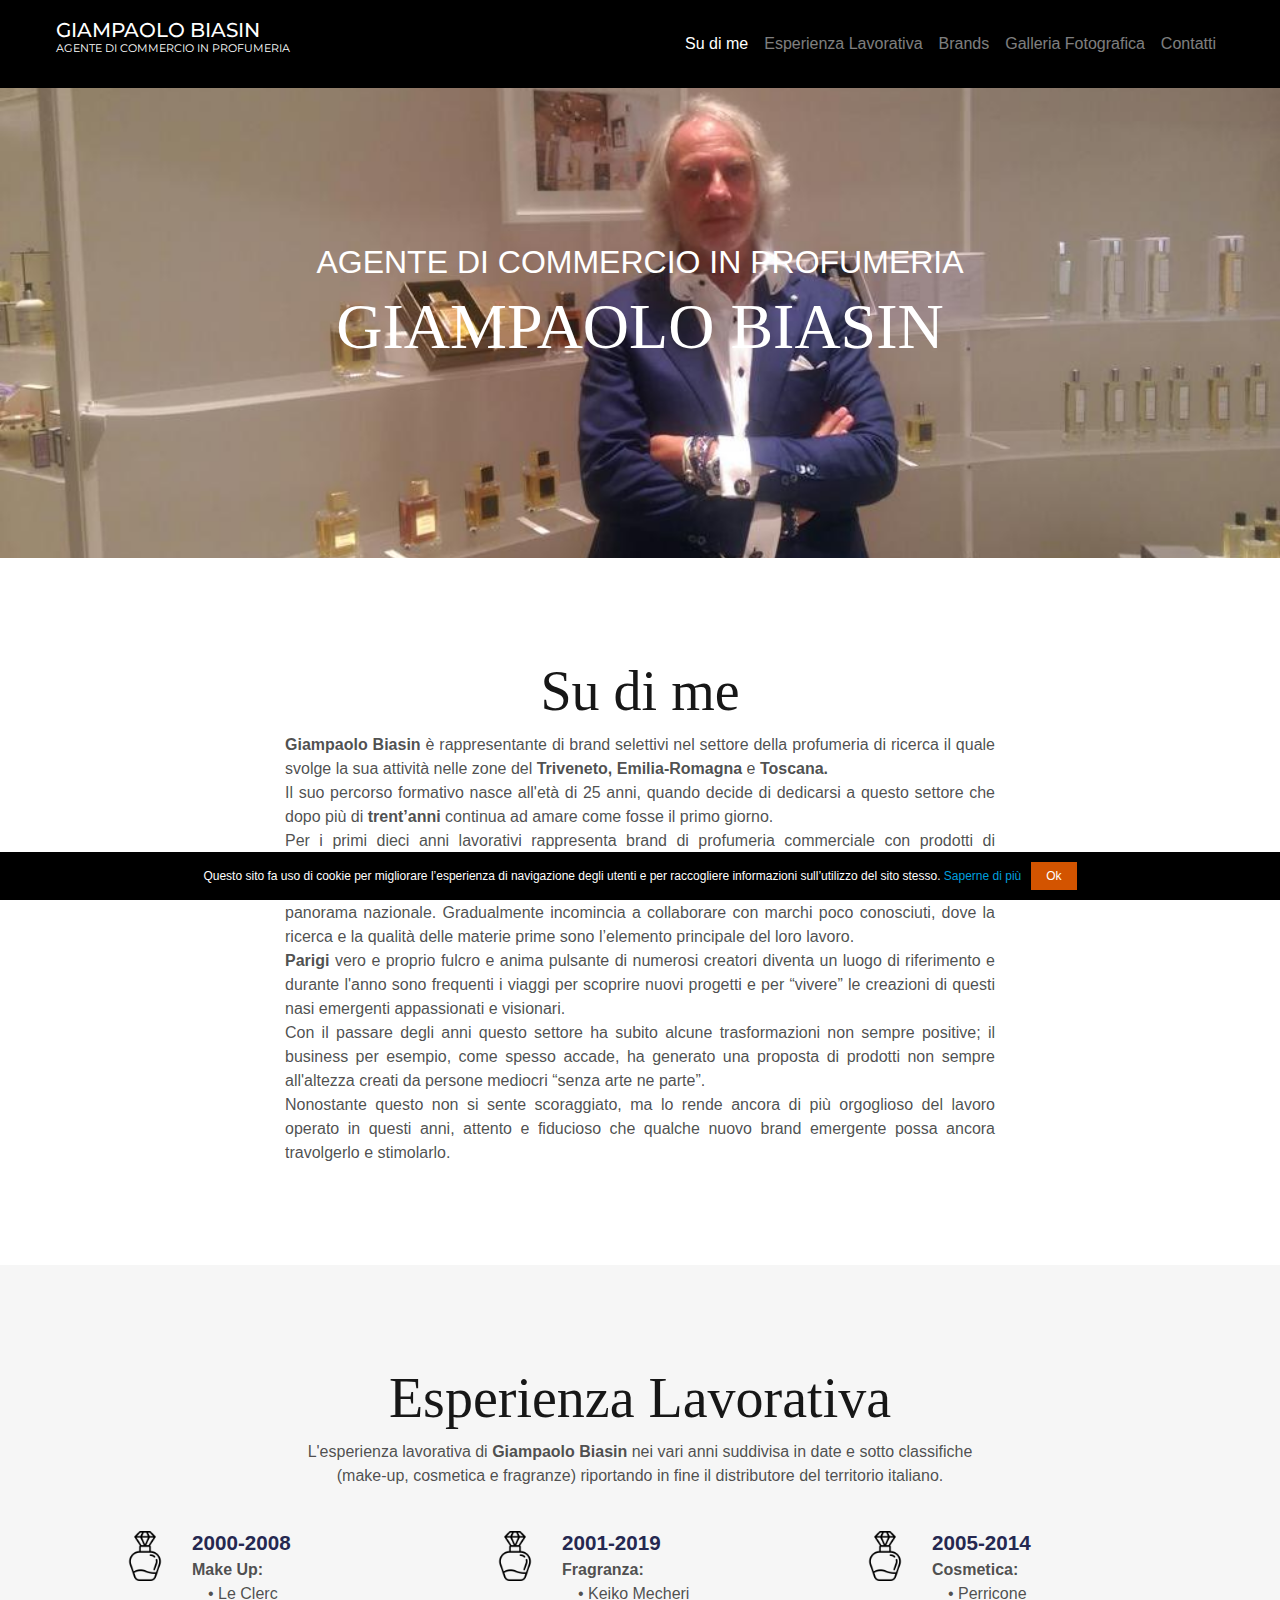
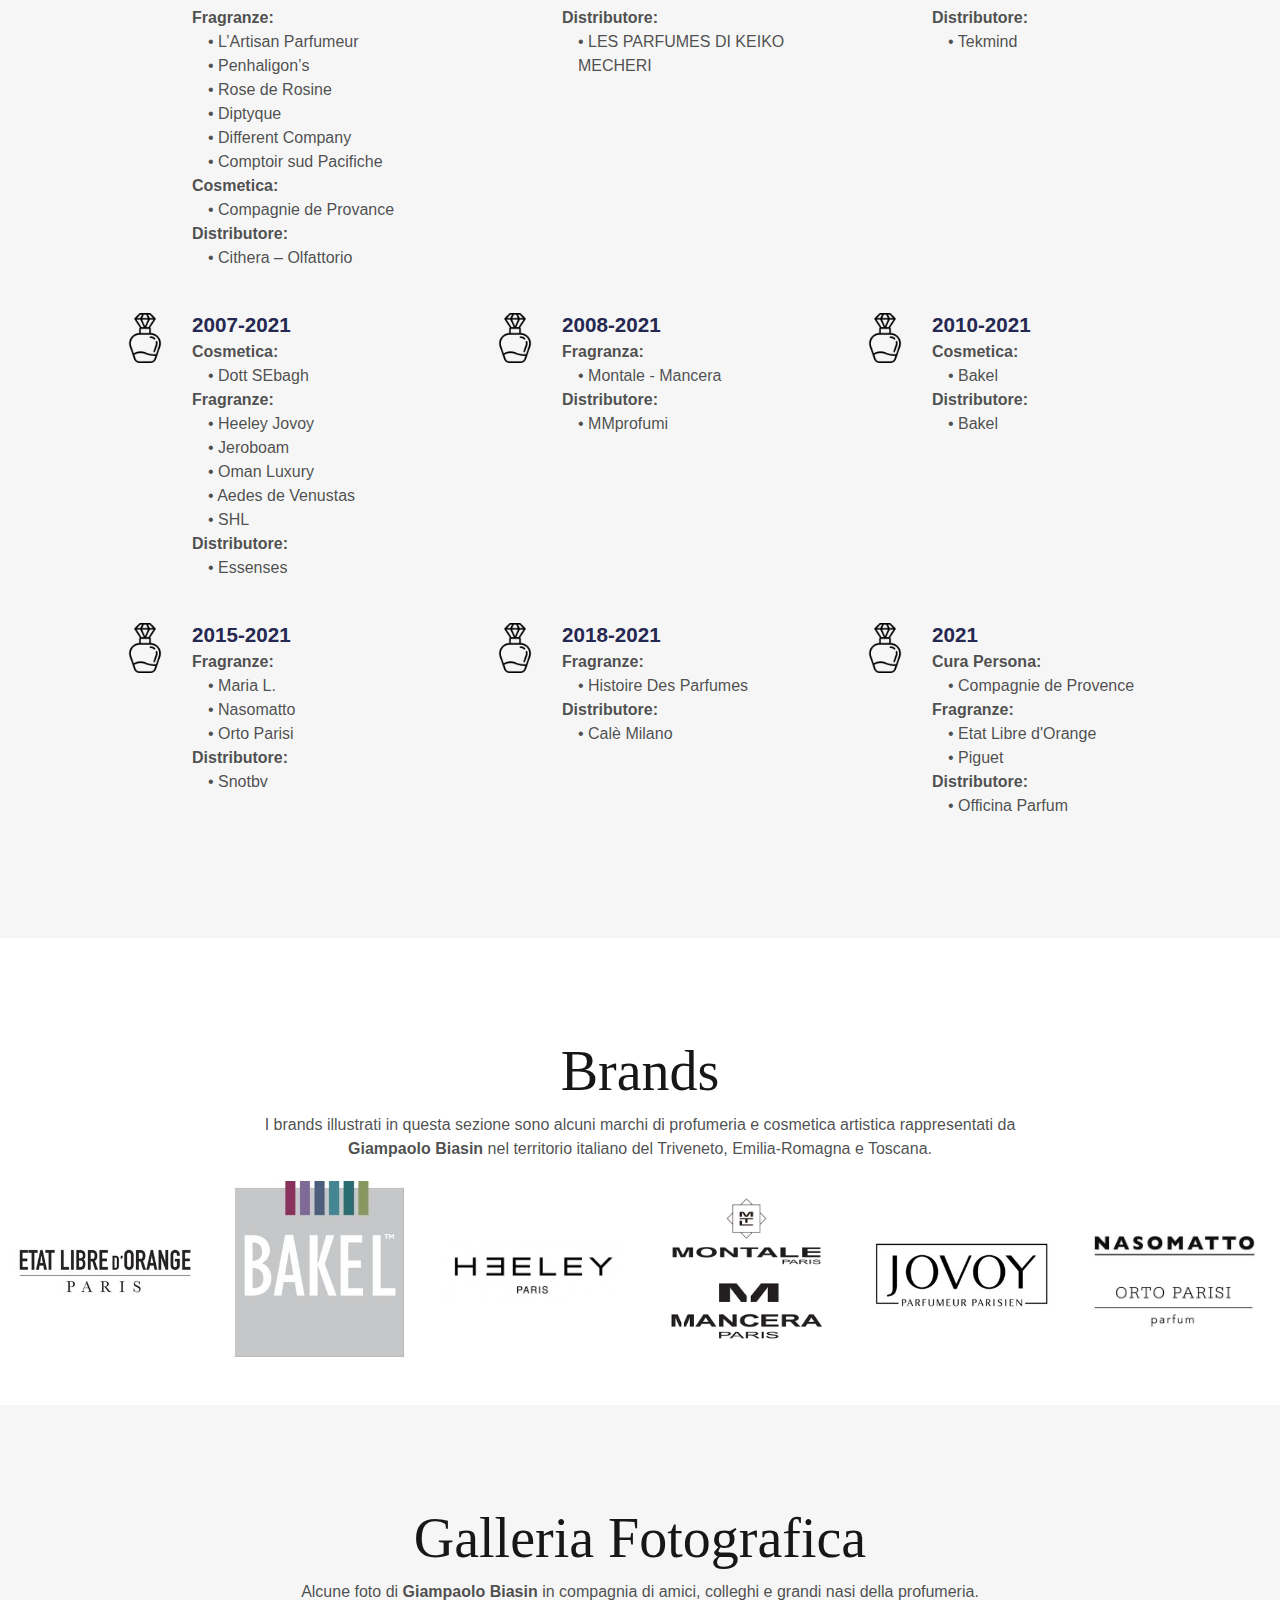
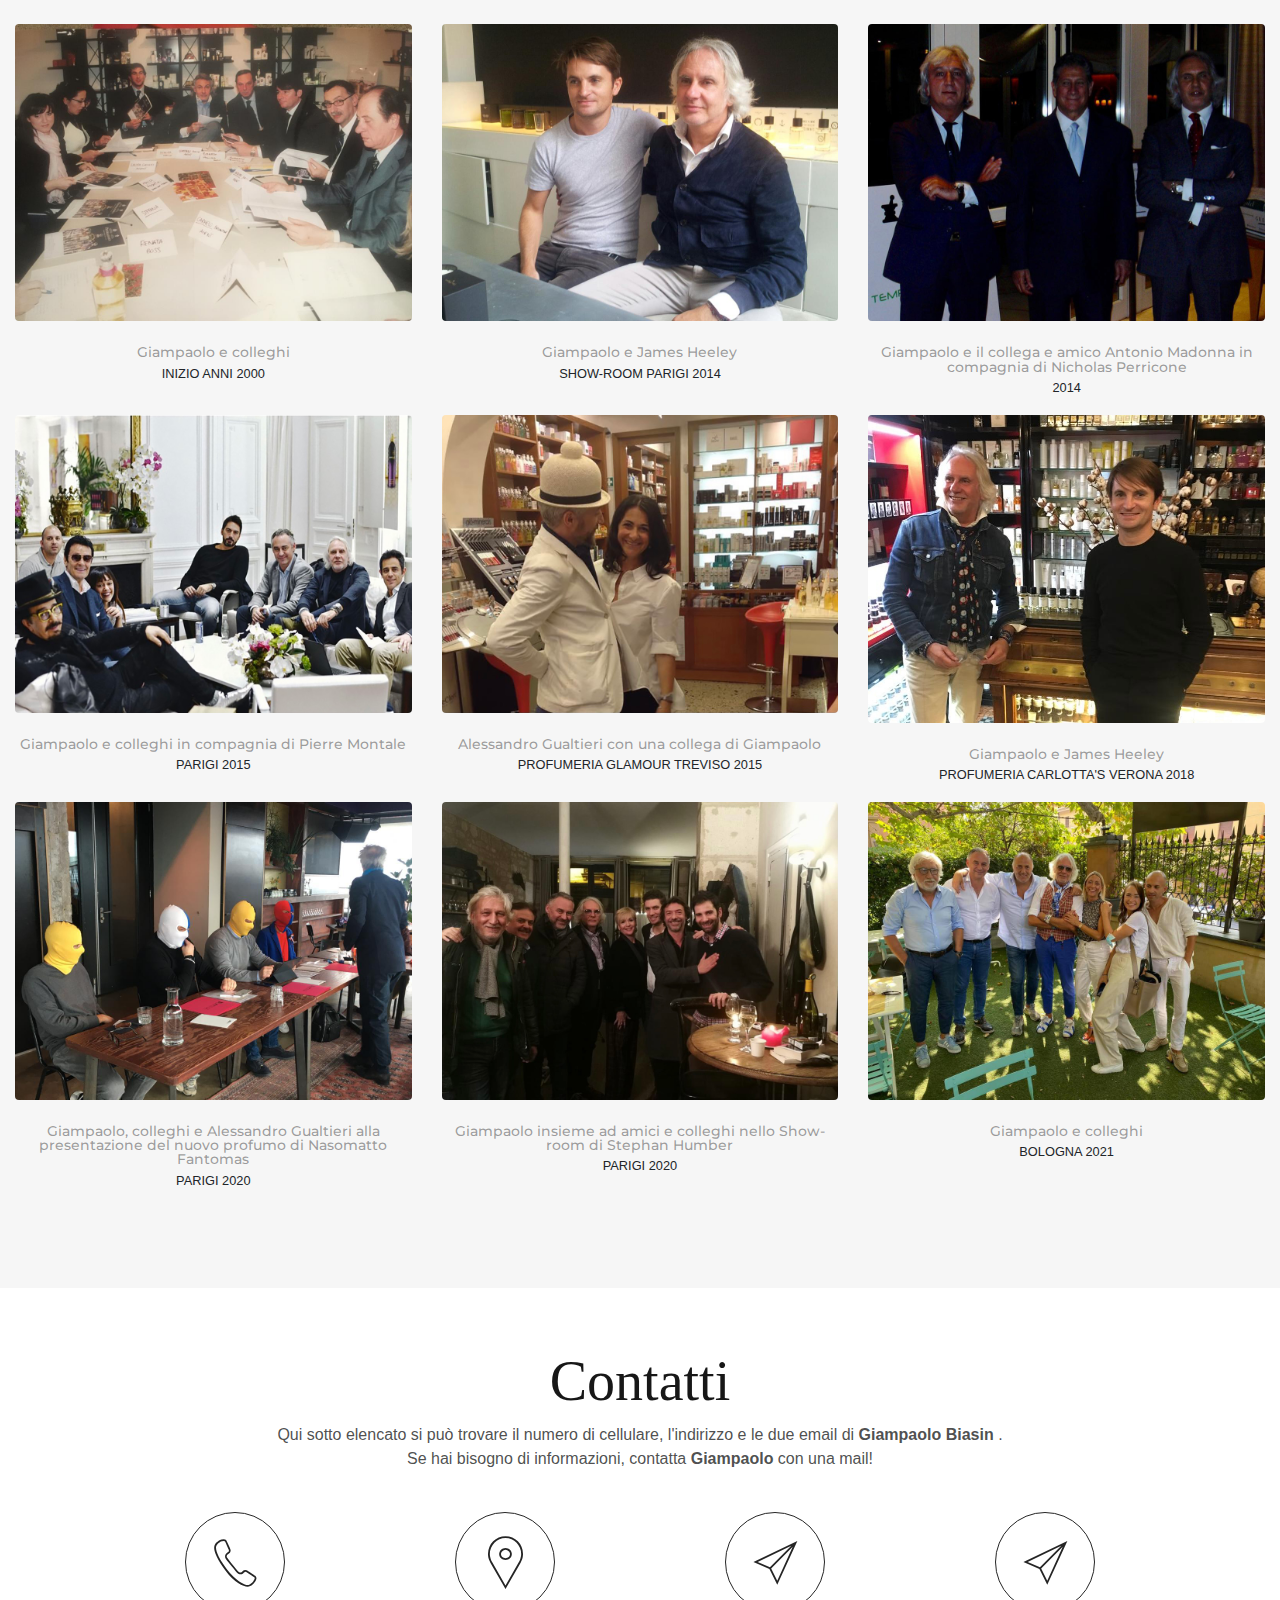
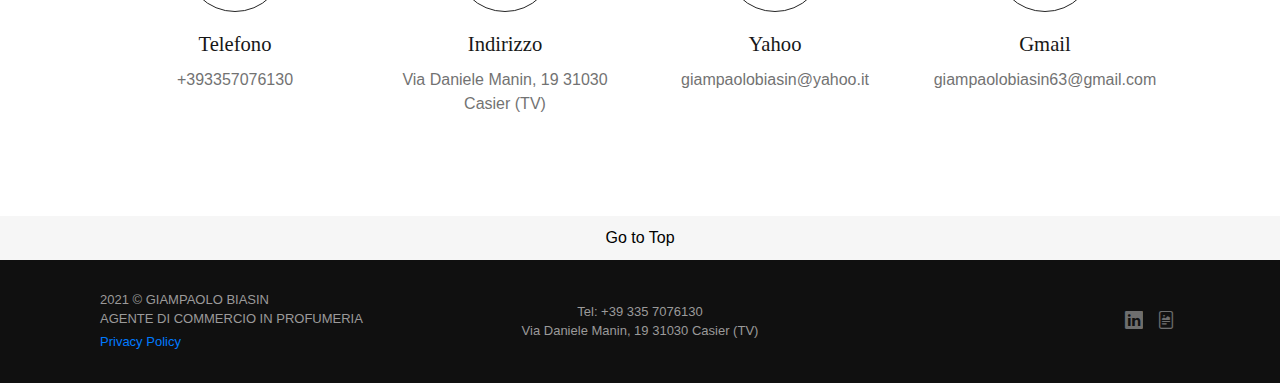
==== index.html @ 0f0487d8 "Add files via upload" ====
<!DOCTYPE html>

<html lang= "it">
<head> 
	<link rel="preconnect" href="https://fonts.gstatic.com"> 
	<link href="https://fonts.googleapis.com/css2?family=Inter:wght@100&display=swap" rel="stylesheet"> 
	<meta charset= "utf-8"> 
	<title>Giampaolo Biasin Agente di Commercio in Profumeria</title>
	<meta name="description" content="Questa è la pagina onepage del sito web costituita da: su di me, esperienza lavorativa, brands, galleria fotografica e contatti del rappresentante di commercio in profumeria Giampaolo Biasin ">
	<meta name="keywords" content="home page, Giampaolo Biasin, profumeria, rappresentante di commercio">
	<meta name="author" content="Camilla Biasin">
	<link rel="shortcut icon" href="images/perfume.png">
	<link rel="stylesheet" href="CSS/style.css"> 
	<!-- Bootstrap CSS -->
	<link rel="stylesheet" href="https://stackpath.bootstrapcdn.com/bootstrap/4.3.1/css/bootstrap.min.css">
	<link rel="stylesheet" href="https://cdn.jsdelivr.net/npm/bootstrap-icons@1.5.0/font/bootstrap-icons.css">
	<!-- jQuery first, then Popper.js, then Bootstrap JS -->
	<script src="https://code.jquery.com/jquery-3.3.1.slim.min.js"></script>
	<script src="https://cdnjs.cloudflare.com/ajax/libs/popper.js/1.14.7/umd/popper.min.js"></script>
	<script src="https://stackpath.bootstrapcdn.com/bootstrap/4.3.1/js/bootstrap.min.js"></script>
	<!-- Stoke 7  -->
	<link rel="stylesheet" href="asset/Icon-font-7-stroke-PIXEDEN-v-1.2.0/pe-icon-7-stroke/css/pe-icon-7-stroke.css">

</head> 
<body>

	<nav class="navbar navbar-expand-lg navbar-dark bg-dark-black">
		<a class="navbar-brand" title="Home section" href="index.html">
			<h5 class="titolo">GIAMPAOLO BIASIN</h5>
			<h7 class="sottotitolo">AGENTE DI COMMERCIO IN PROFUMERIA</h7>
		</a>
		<button class="navbar-toggler" type="button" data-toggle="collapse" data-target="#navbarNav" aria-controls="navbarNav" aria-expanded="false" aria-label="Toggle navigation">
			<span class="navbar-toggler-icon"></span>
		</button>
		<div class="collapse navbar-collapse" id="navbarNav">
			<ul class="navbar-nav ml-auto">
				<li class="nav-item active">
					<a class="nav-link" title="su_di_me section" href="#su_di_me">Su di me<span class="sr-only">(current)</span></a>
				</li>
				<li class="nav-item">
					<a class="nav-link" title="Esperienza_Lavorativa section" href="#Esperienza_Lavorativa">Esperienza Lavorativa</a>
				</li>
				<li class="nav-item">
					<a class="nav-link" title="Brands section" href="#Brands">Brands</a>
				</li>
				<li class="nav-item">
					<a class="nav-link" title="Galleria_Fotografica section" href="#Galleria_Fotografica">Galleria Fotografica</a>
				</li>
				<li class="nav-item">
					<a class="nav-link" title="Contatti section" href="#contatti">Contatti</a>
				</li>
			</ul>
		</div>
	</nav>

	<!-- Image Su di me -->

<div class="container2">
	<div class="nk-header-title">

		<div class="bg-image bg-image-parallax">
			<img src="images/sudimefoto.JPG" alt="" class="jarallax-img">
			<div class="bg-image-overlay" style="background-color: rgba(12, 12, 12, 0.6);"></div>
		</div>


		<div class="nk-header-content">
			<div class="nk-header-content-inner">
				<div class="container">
					<div class="nk-gap-4"></div>

					<h2 class="text-white">AGENTE DI COMMERCIO IN PROFUMERIA</h2>


					<h1 class="titolo-anteprima display-1 text-white">GIAMPAOLO BIASIN</h1>

					<div class="nk-gap-4"></div>

				</div>
			</div>
		</div>
	</div>
</div>

	<div class="container">
		<!-- spazio per inizio nuova sezione -->
		<div class="nk-gap-5"></div>

		<div id="su_di_me" class="row2">
			<div class="col-md-8 offset-md-2 text-center">
				<h2 class="display-4">Su di me</h2>
			</div>
		</div>
		<div class="container2">
			<div class="row2">
				<div class="col-lg-8 offset-lg-2">
					<div class="text-justify text-gray">
						<b> Giampaolo Biasin </b> è rappresentante di brand selettivi nel settore della profumeria di ricerca il quale svolge la sua attività nelle zone del <b> Triveneto, Emilia-Romagna </b> e <b> Toscana. </b> <br> 
						Il suo percorso formativo nasce all'età di 25 anni, quando decide di dedicarsi a questo settore che dopo più di <b> trent’anni </b> continua ad amare come fosse il primo giorno. <br> 
						Per i primi dieci anni lavorativi rappresenta brand di profumeria commerciale con prodotti di cosmesi, make up e fragranze. Nel frattempo in <b> Italia </b> sta nascendo un nuovo mercato: <b> la profumeria di nicchia. </b> È un amore a "prima vista" che lo porta ad essere uno dei precursori nel panorama nazionale. Gradualmente incomincia a collaborare con marchi poco conosciuti, dove la ricerca e la qualità delle materie prime sono l’elemento principale del loro lavoro. <br>
						<b> Parigi </b> vero e proprio fulcro e anima pulsante di numerosi creatori diventa un luogo di riferimento e durante l'anno sono frequenti i viaggi per scoprire nuovi progetti e per “vivere” le creazioni di questi nasi emergenti appassionati e visionari. <br> 
						Con il passare degli anni questo settore ha subito alcune trasformazioni non sempre positive; il business per esempio, come spesso accade, ha generato una proposta di prodotti  non sempre all'altezza creati da persone mediocri “senza arte ne parte”. <br> 
						Nonostante questo non si sente scoraggiato, ma lo rende ancora di più orgoglioso del lavoro operato in questi anni, attento e fiducioso che qualche nuovo brand emergente possa ancora travolgerlo e stimolarlo.
					</div>
				</div>
			</div>
		</div>
		<div class="nk-gap-5"></div>
	</div>
	


	<!-- Sezione Esperienza Lavorativa -->

	<div class="grey-color">
		<div class="container">
			<!-- spazio per inizio nuova sezione -->
			<div class="nk-gap-5"></div>

			<div id="Esperienza_Lavorativa" class="row2 grey-color">
				<div class="col-md-8 offset-md-2 text-center">
					<h2 class="display-4">Esperienza Lavorativa</h2>
				</div>
			</div>
			<div class="container2 grey-color">
				<div class="row2 grey-color">
					<div class="col-lg-8 offset-lg-2 grey-color">
						<div class="text-center text-gray">L'esperienza lavorativa di <b> Giampaolo Biasin </b> nei vari anni suddivisa in date e sotto classifiche (make-up, cosmetica e fragranze) riportando in fine il distributore del territorio italiano.
						</div>
					</div>
				</div>
			</div>
			<div class="nk-gap-2 grey-color"></div>

			<div class="row2 grey-color">
				<div class="col-lg-4">
					<div class="nk-ibox-1">
						<div class="nk-ibox-icon">
							<img src="images/perfume.png" class="w-100 shadow-1-strong rounded mb-4" alt="icona perfume" />
						</div>
						<div class="nk-ibox-cont">
							<div class="nk-ibox-title">2000-2008</div>
							<div class="nk-ibox-text text-gray">
								<b>Make Up:</b>
								<p class="text-brand">&#8226 Le Clerc </p>
								<b>Fragranze:</b>
								<p class="text-brand">&#8226 L’Artisan Parfumeur <br>
									&#8226 Penhaligon’s <br>
									&#8226 Rose de Rosine <br>
									&#8226 Diptyque <br>
									&#8226 Different Company <br>
								&#8226 Comptoir sud Pacifiche</p>
								<b>Cosmetica:</b>
								<p class="text-brand">&#8226 Compagnie de Provance</p>
								<b>Distributore:</b>
								<p class="text-brand">&#8226 Cithera – Olfattorio</p>
							</div>
						</div>
					</div>
				</div>

				<div class="col-lg-4">
					<div class="nk-ibox-1">
						<div class="nk-ibox-icon">
							<img src="images/perfume.png" class="w-100 shadow-1-strong rounded mb-4" alt="icona perfume" />
						</div>
						<div class="nk-ibox-cont">
							<div class="nk-ibox-title">2001-2019</div>
							<div class="nk-ibox-text text-gray">
								<b>Fragranza:</b>
								<p class="text-brand">&#8226 Keiko Mecheri </p>
								<b>Distributore:</b>
								<p class="text-brand">&#8226 LES PARFUMES DI KEIKO MECHERI </p>
							</div>
						</div>
					</div>
				</div>

				<div class="col-lg-4">
					<div class="nk-ibox-1">
						<div class="nk-ibox-icon">
							<img src="images/perfume.png" class="w-100 shadow-1-strong rounded mb-4" alt="icona perfume" />
						</div>
						<div class="nk-ibox-cont">
							<div class="nk-ibox-title">2005-2014</div>
							<div class="nk-ibox-text text-gray">
								<b>Cosmetica:</b>
								<p class="text-brand">&#8226 Perricone</p>
								<b>Distributore:</b>
								<p class="text-brand">&#8226 Tekmind</p>
							</div>
						</div>
					</div>
				</div>

				<div class="col-lg-4">
					<div class="nk-ibox-1">
						<div class="nk-ibox-icon">
							<img src="images/perfume.png" class="w-100 shadow-1-strong rounded mb-4" alt="icona perfume" />
						</div>
						<div class="nk-ibox-cont">
							<div class="nk-ibox-title">2007-2021</div>
							<div class="nk-ibox-text text-gray">
								<b>Cosmetica:</b>
								<p class="text-brand">&#8226 Dott SEbagh</p>
								<b>Fragranze:</b>
								<p class="text-brand">&#8226 Heeley Jovoy<br>
									&#8226 Jeroboam<br>
									&#8226 Oman Luxury<br>
									&#8226 Aedes de Venustas<br>
								&#8226 SHL</p>
								<b>Distributore:</b>
								<p class="text-brand">&#8226 Essenses</p>
							</div>
						</div>
					</div>
				</div>

				<div class="col-lg-4">
					<div class="nk-ibox-1">
						<div class="nk-ibox-icon">
							<img src="images/perfume.png" class="w-100 shadow-1-strong rounded mb-4" alt="icona perfume" />
						</div>
						<div class="nk-ibox-cont">
							<div class="nk-ibox-title">2008-2021</div>
							<div class="nk-ibox-text text-gray">
								<b>Fragranza:</b>
								<p class="text-brand">&#8226 Montale - Mancera</p>
								<b>Distributore:</b>
								<p class="text-brand">&#8226 MMprofumi</p>
							</div>
						</div>
					</div>
				</div>
				
				<div class="col-lg-4">
					<div class="nk-ibox-1">
						<div class="nk-ibox-icon">
							<img src="images/perfume.png" class="w-100 shadow-1-strong rounded mb-4" alt="icona perfume" />
						</div>
						<div class="nk-ibox-cont">
							<div class="nk-ibox-title">2010-2021</div>
							<div class="nk-ibox-text text-gray">
								<b>Cosmetica:</b>
								<p class="text-brand">&#8226 Bakel</p>
								<b>Distributore:</b>
								<p class="text-brand">&#8226 Bakel</p>
							</div>
						</div>
					</div>
				</div>
				

		
				<div class="col-lg-4">
					<div class="nk-ibox-1">
						<div class="nk-ibox-icon">
							<img src="images/perfume.png" class="w-100 shadow-1-strong rounded mb-4" alt="icona perfume" />
						</div>
						<div class="nk-ibox-cont">
							<div class="nk-ibox-title">2015-2021</div>
							<div class="nk-ibox-text text-gray">
								<b>Fragranze:</b>
								<p class="text-brand">&#8226 Maria L.<br>
								&#8226 Nasomatto <br>
								&#8226 Orto Parisi</p>
								<b>Distributore:</b>
								<p class="text-brand">&#8226 Snotbv</p>
							</div>
						</div>
					</div>
				</div>
				<div class="col-lg-4">
					<div class="nk-ibox-1">
						<div class="nk-ibox-icon">
							<img src="images/perfume.png" class="w-100 shadow-1-strong rounded mb-4" alt="icona perfume" />
						</div>
						<div class="nk-ibox-cont">
							<div class="nk-ibox-title">2018-2021</div>
							<div class="nk-ibox-text text-gray">
								<b>Fragranze:</b>
								<p class="text-brand">&#8226 Histoire Des Parfumes</p>
								<b>Distributore:</b>
								<p class="text-brand">&#8226 Calè Milano</p>
							</div>
						</div>
					</div>
				</div>
				<div class="col-lg-4">
					<div class="nk-ibox-1">
						<div class="nk-ibox-icon">
							<img src="images/perfume.png" class="w-100 shadow-1-strong rounded mb-4" alt="icona perfume" />
						</div>
						<div class="nk-ibox-cont">
							<div class="nk-ibox-title">2021</div>
							<div class="nk-ibox-text text-gray">
								<b>Cura Persona:</b>
								<p class="text-brand">&#8226 Compagnie de Provence</p>
								<b>Fragranze:</b>
								<p class="text-brand">&#8226 Etat Libre d'Orange</p>
								<p class="text-brand">&#8226 Piguet</p>
								<b>Distributore:</b>
								<p class="text-brand">&#8226 Officina Parfum</p>
							</div>
						</div>
					</div>
				</div>
			</div>
			<!-- spazio per fine nuova sezione --> 
			<div class="nk-gap-5 grey-color"></div>
		</div>
	</div>

	<!-- Brands -->

	<div class="container2">
		<!-- spazio per inizio nuova sezione -->
		<div class="nk-gap-5"></div>

		<div id="Brands" class="row2">
			<div class="col-md-8 offset-md-2 text-center">
				<h2 class="display-4">Brands</h2>
			</div>
		</div>
	</div>
	<div class="container2">
		<div class="row2">
			<div class="col-lg-8 offset-lg-2">
				<div class="text-center text-gray">I brands illustrati in questa sezione sono alcuni marchi di profumeria e cosmetica artistica rappresentati da <b>  Giampaolo Biasin </b> nel territorio italiano del Triveneto, Emilia-Romagna e Toscana.
				</div>
			</div>
		</div>
		<div class="nk-gap-2"></div>
	</div>

	<div class="container2">
		<div class="row2">
			<div class="col-lg-2 col-md-12 mb-4 mb-lg-0">
				<div class="brand-img">
					<img
					src="images/etat logo.jpg"
					class="w-100 shadow-1-strong rounded mb-4"
					alt="etat logo.jpg"
					/>
					<a class="nav-link" title="etatlibred_orange page" href="etatlibred_orange.html">
						<div class="overlay rounded margin-overlay">
							<div class="text">Etat Libre d'Orange</div>
						</div>
					</a>
				</div>
			</div>
			<div class="col-lg-2 col-md-12 mb-4 mb-lg-0">
				<div class="brand-img">
					<img
					src="images/bakel logo.jpg"
					class="w-100 shadow-1-strong rounded mb-4"
					alt="bakel logo.jpg"
					/>
					<a class="nav-link" title="bakel page" href="bakel.html">
						<div class="overlay rounded margin-overlay">
							<div class="text">Bakel</div>
						</div>
					</a>
				</div>
			</div>
			<div class="col-lg-2 col-md-12 mb-4 mb-lg-0">
				<div class="brand-img">
					<img
					src="images/heeley logo.jpg"
					class="w-100 shadow-1-strong rounded mb-4"
					alt="heeley logo.jpg"
					/>
					<a class="nav-link" title="heeley page" href="heeley.html">
						<div class="overlay rounded margin-overlay">
							<div class="text">Heeley</div>
						</div>
					</a>
				</div>
			</div>
			<div class="col-lg-2 col-md-12 mb-4 mb-lg-0">
				<div class="brand-img">
					<img
					src="images/montale logo.jpg"
					class="w-100 shadow-1-strong rounded mb-4"
					alt="montale logo.jpg"
					/>
					<a class="nav-link" title="montaleemancera page" href="montaleemancera.html">
						<div class="overlay rounded margin-overlay">
							<div class="text">Montale e <br>Mancera<br></div>
						</div>
					</a>
				</div>
			</div>
			<div class="col-lg-2 col-md-12 mb-4 mb-lg-0">
				<div class="brand-img">
					<img
					src="images/jovoy logo.jpg"
					class="w-100 shadow-1-strong rounded mb-4"
					alt="jovoy logo.jpg"
					/>
					<a class="nav-link" title="jovoy page" href="jovoy.html">
						<div class="overlay rounded margin-overlay">
							<div class="text">Jovoy</div>
						</div>
					</a>
				</div>
			</div>
			<div class="col-lg-2 col-md-12 mb-4 mb-lg-0">
				<div class="brand-img">
					<img
					src="images/nasomatto-logo.jpg"
					class="w-100 shadow-1-strong rounded mb-4"
					alt="nasomatto-logo.jpg"
					/>
					<a class="nav-link" title="nasomattoortoparisi page" href="nasomattoortoparisi.html">
						<div class="overlay rounded margin-overlay">
							<div class="text">Nasomatto e <br> Orto Parisi </br> </div>
						</div>
					</a>
				</div>
			</div>


		</div>
	</div>

	<div class="grey-color">
		<!-- Galleria Fotografica -->
		<div class="container2">
			<!-- spazio per inizio nuova sezione -->
			<div class="nk-gap-5"></div>

			<div id="Galleria_Fotografica" class="row2">
				<div class="col-md-8 offset-md-2 text-center">
					<h2 class="display-4">Galleria Fotografica</h2>
				</div>
			</div>
		</div>
		<div class="container2">
			<div class="row2">
				<div class="col-lg-8 offset-lg-2">
					<div class="text-center text-gray">Alcune foto di <b> Giampaolo Biasin </b> in compagnia di amici, colleghi e grandi nasi della profumeria.</div>
				</div>
			</div>
			<div class="nk-gap-2"></div>
		</div>

		<div class="container2">
			<div class="row2 nk-portfolio-list nk-popup-gallery" >

				<div class="col-lg-4 col-md-12 mb-4 mb-lg-0 nk-portfolio-item">
					<div class="book">
						<div class="image-book">
							<a href="#colleghianni2000" title="zoom-colleghianni2000" class="" data-size="1920x2560">
							<img
							src="images/colleghianni2000.JPG"
							class="w-100 shadow-1-strong rounded mb-4"
							alt="colleghianni2000.JPG"
							/>
							</a>
						</div>
						<h5 class="text-center text-4">Giampaolo e colleghi</h5>
						<h6 class="text-center text_didascalia">Inizio anni 2000</h6>
					</div>
				</div>

				<div class="col-lg-4 col-md-12 mb-4 mb-lg-0 nk-portfolio-item">
					<div class="book">
						<div class="image-book">
							<a href="#gpheeley" title="zoom-gpheeley" class="" data-size="1920x2560">
							<img
							src="images/gpheeley.JPG"
							class="w-100 shadow-1-strong rounded mb-4"
							alt="gpheeley.JPG"/>
							</a>
						</div>
						<h5 class="text-center text-4">Giampaolo e James Heeley</h5>
						<h6 class="text-center text_didascalia">Show-room Parigi 2014</h6>
					</div>
				</div>
				<div class="col-lg-4 col-md-12 mb-4 mb-lg-0 nk-portfolio-item">
					<div class="book">
						<div class="image-book">
							<a href="#antonio-gp-perricone" title="zoom-antonio-gp-perricone" class="" data-size="1920x2560">
							<img
							src="images/antonio-gp-perricone.JPG"
							class="w-100 shadow-1-strong rounded mb-4"
							alt="antonio-gp-perricone.JPG"
							/>
							</a>
						</div>
						<h5 class="text-center text-4">Giampaolo e il collega e amico Antonio Madonna in compagnia di Nicholas Perricone</h5>
						<h6 class="text-center text_didascalia">2014</h6>
					</div>
				</div>

				<div class="col-lg-4 col-md-12 mb-4 mb-lg-0 nk-portfolio-item">
					<div class="book">
						<div class="image-book">
							<a href="#montaleparigi" title="zoom-montaleparigi" class="" data-size="1920x2560">
							<img
							src="images/montaleparigi.JPG"
							class="w-100 shadow-1-strong rounded mb-4"
							alt="montaleparigi.JPG"
							/>
							</a>
						</div>
						<h5 class="text-center text-4">Giampaolo e colleghi in compagnia di Pierre Montale</h5>
						<h6 class="text-center text_didascalia">Parigi 2015</h6>
					</div>
				</div>

				<div class="col-lg-4 col-md-12 mb-4 mb-lg-0 nk-portfolio-item">
					<div class="book">
						<div class="image-book">
							<a href="#alessandroesilvia" title="zoom-alessandroesilvia" class="" data-size="1920x2560">
							<img
							src="images/alessandroesilvia.jpg"
							class="w-100 shadow-1-strong rounded mb-4"
							alt="alessandroesilvia.jpg"
							/>
							</a>
						</div>
						<h5 class="text-center text-4"> Alessandro Gualtieri con una collega di Giampaolo</h5>
						<h6 class="text-center text_didascalia">Profumeria Glamour Treviso 2015</h6>
					</div>
				</div>

				<div class="col-lg-4 col-md-12 mb-4 mb-lg-0 nk-portfolio-item">
					<div class="book">
						<div class="image-book">
							<a href="#giampaoloealessandro" title="zoom-giampaoloealessandro" class="" data-size="1920x2560">
							<img
							src="images/gpeheeley18.jpg"
							class="w-100 shadow-1-strong rounded mb-4"
							alt="giampaoloealessandro.jpg"
							/>
							</a>
						</div>
						<h5 class="text-center text-4"> Giampaolo e James Heeley</h5>
						<h6 class="text-center text_didascalia">Profumeria Carlotta's Verona 2018</h6>
					</div>
				</div>

				<div class="col-lg-4 col-md-12 mb-4 mb-lg-0 nk-portfolio-item">
					<div class="book">
						<div class="image-book">
							<a href="#fantomas2" title="zoom-fantomas2" class="" data-size="1920x2560">
							<img
							src="images/fantomas2.JPG"
							class="w-100 shadow-1-strong rounded mb-4"
							alt="fantomas2.JPG"
							/>
							</a>
						</div>
						<h5 class="text-center text-4">Giampaolo, colleghi e Alessandro Gualtieri alla presentazione del nuovo profumo di Nasomatto Fantomas</h5>
						<h6 class="text-center text_didascalia">Parigi 2020</h6>
					</div>
				</div>

				<div class="col-lg-4 col-md-12 mb-4 mb-lg-0 nk-portfolio-item">
					<div class="book">
						<div class="image-book">
							<a href="#amici" title="zoom-amici" class="" data-size="1920x2560">
							<img
							src="images/amici.JPG"
							class="w-100 shadow-1-strong rounded mb-4"
							alt="amici.JPG"
							/>
							</a>
						</div>
						<h5 class="text-center text-4"> Giampaolo insieme ad amici e colleghi nello Show-room di Stephan Humber</h5>
						<h6 class="text-center text_didascalia">Parigi 2020</h6>
					</div>
				</div>

				<div class="col-lg-4 col-md-12 mb-4 mb-lg-0 nk-portfolio-item">
					<div class="book">
						<div class="image-book">
							<a href="#colleghi2020" title="zoom-colleghi2020" class="" data-size="1920x2560">
							<img
							src="images/colleghi2020.JPG"
							class="w-100 shadow-1-strong rounded mb-4"
							alt="colleghi2020.JPG"
							/>
							</a>
						</div>
						<h5 class="text-center text-4"> Giampaolo e colleghi</h5>
						<h6 class="text-center text_didascalia">Bologna 2021</h6>
					</div>
				</div>

				<!-- Immagini con Zoom -->
				<div class="lightbox-target" id="colleghianni2000">
					<img src="images/colleghianni2000.JPG" alt="colleghianni2000.JPG"/>
					 <a class="lightbox-close" title="foto-exit" href="#Galleria_Fotografica"></a>
				</div>
				<div class="lightbox-target" id="gpheeley">
					<img src="images/gpheeley.JPG" alt="gpheeley.JPG"/>
					<a class="lightbox-close" title="foto-exit" href="#Galleria_Fotografica"></a>
				</div>
				<div class="lightbox-target" id="antonio-gp-perricone">
					<img src="images/antonio-gp-perricone.JPG" alt="antonio-gp-perricone.JPG"/>
					<a class="lightbox-close" title="foto-exit" href="#Galleria_Fotografica"></a>
				</div>
				<div class="lightbox-target" id="montaleparigi">
					<img src="images/montaleparigi.JPG" alt="montaleparigi.JPG"/>
					<a class="lightbox-close" title="foto-exit" href="#Galleria_Fotografica"></a>
				</div>
				<div class="lightbox-target" id="alessandroesilvia">
					<img src="images/alessandroesilvia.jpg" alt="alessandroesilvia.jpg"/>
					<a class="lightbox-close" title="foto-exit" href="#Galleria_Fotografica"></a>
				</div>
				<div class="lightbox-target" id="giampaoloealessandro">
					<img src="images/gpeheeley18.jpg" alt="gpeheeley18.jpg"/>
					<a class="lightbox-close" title="foto-exit" href="#Galleria_Fotografica"></a>
				</div>
				<div class="lightbox-target" id="fantomas2">
					<img src="images/fantomas2.JPG" alt="fantomas2.JPG"/>
					<a class="lightbox-close" title="foto-exit" href="#Galleria_Fotografica"></a>
				</div>
				<div class="lightbox-target" id="amici">
					<img src="images/amici.JPG" alt="amici.JPG"/>
					<a class="lightbox-close" title="foto-exit" href="#Galleria_Fotografica"></a>
				</div>
				<div class="lightbox-target" id="colleghi2020">
					<img src="images/colleghi2020.JPG" alt="colleghi2020.JPG"/>
					<a class="lightbox-close" title="foto-exit" href="#Galleria_Fotografica"></a>
				</div>

			</div>
		</div>
		<div class="nk-gap-4"></div>
	</div>


	<!-- Contatti -->

	<div class="container2">
		<div class="container">
			<div class="row2">
				<div id="contatti" class="col-lg-12">
					<!-- START: Contact Info -->
					<div class="nk-gap-3"></div>

					<div class="text-center">
						<h2 class="display-4">Contatti</h2>
						<div class="nk-gap mnt-10 "></div>
						<p class="text-gray">Qui sotto elencato si può trovare il numero di cellulare, l'indirizzo e le due email di <b> Giampaolo Biasin </b>. 
							<br>
							Se hai bisogno di informazioni, contatta <b> Giampaolo </b> con una mail! 
						</p>
					</div>

					<div class="row2">
						<div class="col-lg-3">
							<a title="tel" class="tel" href="tel:+393357076130">
								<div class="nk-ibox-5">
									<div class="nk-ibox-icon">
										<span class="pe-7s-call"></span>
									</div>
									<div class="nk-ibox-cont">
										<div class="nk-ibox-title">Telefono</div>
										<div class="nk-ibox-text">
											+393357076130
										</div>
									</div>
								</div>
							</a>
						</div>
						<div class="col-lg-3">
							<a title="mappa" class="mappa" href="https://goo.gl/maps/sAopV1V1mSN29ePW7" target="_blank">
								<div class="nk-ibox-5">
									<div class="nk-ibox-icon">
										<span class="pe-7s-map-marker"></span>
									</div>
									<div class="nk-ibox-cont">
										<div class="nk-ibox-title">Indirizzo</div>
										<div class="nk-ibox-text">
											Via Daniele Manin, 19 31030 Casier (TV)
										</div>
									</div>
								</div>
							</a>
						</div>
						<div class="col-lg-3">
							<a title="mail yahoo" class="mail" href="mailto:giampaolobiasin@yahoo.it">
								<div class="nk-ibox-5">
									<div class="nk-ibox-icon">
										<span class="pe-7s-paper-plane"></span>
									</div>
									<div class="nk-ibox-cont">
										<div class="nk-ibox-title">Yahoo</div>
										<div class="nk-ibox-text">
											giampaolobiasin@yahoo.it
										</div>
									</div>
								</div>
							</a>
						</div>
						<div class="col-lg-3">
							<a title="mail gmail" class="mail" href="mailto:giampaolobiasin63@gmail.com ">
								<div class="nk-ibox-5">
									<div class="nk-ibox-icon">
										<span class="pe-7s-paper-plane"></span>
									</div>
									<div class="nk-ibox-cont">
										<div class="nk-ibox-title">Gmail</div>
										<div class="nk-ibox-text">
											giampaolobiasin63@gmail.com
										</div>
									</div>
								</div>
							</a>
						</div>
					</div>

					<div class="nk-gap-4"></div>
					<!-- END: Contact Info -->
				</div>
			</div>
		</div>
	</div>

	<div class="brand-nex-prev grey-color">
        <div class="container">
        	<div class="row2 vertical-gap sm-gap align-items-center">
        	<div class="col-12 order-lg-3 text-lg-center">
        		<a class="go-to-top" title="go top" href="#top">
							Go to Top </br>
				</a>
        	</div>
        	</div>
        </div>
    </div>


	<footer class="nk-footer" style="background-color: #101010;">
		<div class="nk-footer-cont nk-footer-cont-md">
			<div class="container text-center">
				<div class="row2 vertical-gap sm-gap align-items-center">

					<div class="col-lg-4 order-lg-3 text-lg-right">
						<div class="nk-social text-gray-1">
							<a class="linkedin" title="linkedin link" href="https://it.linkedin.com/in/giampaolo-biasin-053a418b/" target="_blank"><span class="bi bi-linkedin"></span></a>
							<a class="doc" title="Doc" href="DOC/documentazione.html" target="_blank"><span class="bi bi-file-richtext"></span></a>
						</div>
					</div>



					<div class="col-lg-4 text-lg-left">
						<div class="nk-footer-text text-gray-1">
							<p class="contatti">
								2021 © GIAMPAOLO BIASIN <br> 
								AGENTE DI COMMERCIO IN PROFUMERIA
							</p>
							<a class="Privacy" title="Privacy Policy" href="Documents/INFORMATIVA SITO_PRIVACY E COOKIE.pdf" target="_blank">Privacy Policy</a>
						</div>
					</div>

					<div class="col-lg-4">
						<p class="contatti">
						Tel: +39 335 7076130 <br>
						Via Daniele Manin, 19 31030 Casier (TV)<br>
						</p>
					</div>
				</div>
			</div>
		</div>
	</footer>

<!-- Cookies -->
<script src="asset/src/cookie.notice.js"></script>

</body>
</html>
---- CSS/style.css ----
/* Fonts */
@import url('https://fonts.googleapis.com/css?family=Montserrat:500,500i,700,700i');


body {
 margin: 0px !important;
 font-family: 'Inter', sans-serif;  
}

.row2{
  display: -ms-flexbox;
  display: flex;
  -ms-flex-wrap: wrap;
  flex-wrap: wrap;
}

ul#menù {list-style: none; 
  margin: 0 auto; 
  width: 400px;
}
#menù li {float: left ;
}
#menù li a {
	display: block;
	line-height: 30px;
	height: 40px;
	width: 70px;
	text-align: center ;
	text-decoration: none;
	color: black;	
}
#menù li a: hover {background-color: #ffffff;
}

/* Nav Bar */
.sottotitolo {
	position: relative;
	top:-15px;

}

.titolo{
  font-family: "Montserrat", sans-serif;
	position: relative;
	top: 5px;
}

h7{
  font-family: "Montserrat", sans-serif;
	font-size: 0.7rem;
}


.bg-dark-black {
    background-color: #000 !important;
}

.navbar-brand{
   padding-left: 40px; 
}

#navbarNav{
  padding-right: 40px; 
}



/* Brand */
.container2 {
  max-width: 100%;
}

.nk-gap-5 {
  height: 100px;
  /*  margin-right: -15px;
  margin-left: -15px; */
}

.nk-gap-2 {
  height: 20px;
  /*  margin-right: -15px;
  margin-left: -15px; */
}

.display-1, .display-2, .display-3, .display-4, .display-big, .display-extra-big {
  font-family: "Playfair Display", serif;
  font-weight: 600;
  line-height: 1.25;
  color: #171717;
}


.overlay {
  position: absolute;
  top: 0;
  bottom: 0;
  left: 0;
  right: 0;
  opacity: 0;
  transition: .5s ease;
  background-color: white;
}

.brand-img:hover .overlay {
  opacity: 0.9;
}

.text {
  color: black;
  font-size: 20px;
  position: absolute;
  top: 50%;
  left: 50%;
  -webkit-transform: translate(-50%, -50%);
  -ms-transform: translate(-50%, -50%);
  transform: translate(-50%, -50%);
  text-align: center;
}

.margin-overlay{
	margin-bottom: 2.5rem !important;
	margin-right: 1.0rem !important;
	margin-left: 1.0rem !important;
}

.logo-brand-page{
  width: 30%
}

.logo-brand-page2{
  width: 25%
}

.h-30rem {
  height: 32rem;
}


/* Contatti */


.nk-gap-3 {
  height: 60px;
}

.nk-gap-4 {
  height: 80px;
}

.nk-ibox-5 {
  position: relative;
  padding: 20px 0;
  text-align: center;
}

.nk-ibox-5 .nk-ibox-icon {
  width: 100px;
  height: 100px;
  margin-top: 5px;
  margin-right: auto;
  margin-bottom: 17px;
  margin-left: auto;
  font-size: 3.3rem;
  line-height: 110px;
  color: #252525;
  text-align: center;
  border: 1px solid;
  border-radius: 50%;
}

.nk-ibox-5 .nk-ibox-title {
  font-family: "Playfair Display", serif;
  font-weight: 500;
  color: #171717;
}

.nk-ibox-title {
  font-size: 1.25rem;
}

.nk-ibox-5 .nk-ibox-text {
  margin-top: 8px;
  color: #444444;
  opacity: .75;
}

.mappa:hover, .tel:hover , .mail:hover{
  text-decoration: none;
}

/* Aminazione icone contatti */

.nk-ibox-5:hover .nk-ibox-icon > span {
  -webkit-animation: nk-ibox-5-jump 1s ease 0s 1 normal;
  animation: nk-ibox-5-jump 1s ease 0s 1 normal;
}

@-webkit-keyframes nk-ibox-5-jump {
  0% {
    -webkit-transform: translateY(0);
    transform: translateY(0);
  }
  20% {
    -webkit-transform: translateY(0);
    transform: translateY(0);
  }
  40% {
    -webkit-transform: translateY(-5px);
    transform: translateY(-5px);
  }
  50% {
    -webkit-transform: translateY(0);
    transform: translateY(0);
  }
  60% {
    -webkit-transform: translateY(-2px);
    transform: translateY(-2px);
  }
  80% {
    -webkit-transform: translateY(0);
    transform: translateY(0);
  }
  100% {
    -webkit-transform: translateY(0);
    transform: translateY(0);
  }
}

@keyframes nk-ibox-5-jump {
  0% {
    -webkit-transform: translateY(0);
    transform: translateY(0);
  }
  20% {
    -webkit-transform: translateY(0);
    transform: translateY(0);
  }
  40% {
    -webkit-transform: translateY(-5px);
    transform: translateY(-5px);
  }
  50% {
    -webkit-transform: translateY(0);
    transform: translateY(0);
  }
  60% {
    -webkit-transform: translateY(-2px);
    transform: translateY(-2px);
  }
  80% {
    -webkit-transform: translateY(0);
    transform: translateY(0);
  }
  100% {
    -webkit-transform: translateY(0);
    transform: translateY(0);
  }
}


/* Esperienza lavorativa */


.nk-ibox-1 {
  position: relative;
  min-height: 50px;
  padding: 20px;
}

.nk-ibox-1 .nk-ibox-icon {
  position: absolute;
  width: 50px;
  height: 50px;
  margin-top: 3px;
  font-size: 3.3rem;
  line-height: 50px;
  text-align: center;
  color: blue;
}

.nk-ibox-1 .nk-ibox-cont {
  margin-left: 72px;
}

.nk-ibox-1 .nk-ibox-title {
  font-weight: 500;
  font-weight: bold;
  text-transform: uppercase;
}

.nk-ibox-title {
  font-size: 1.29rem;
  font-weight: bold;
  color: #252850;
}

.nk-ibox-1 .nk-ibox-text {
  margin-top: -1px;
  font-size: 1rem;
  font-weight: 500;
}

.grey-color{
	background-color: #f6f6f6
}

.nk-box-4, .nk-box-rounded-4 {
  padding: 72px;
}

p {
  margin-bottom: 1.6rem;
}

.text-brand{
    margin-top: 0;
    margin-bottom: 0;
    margin-left: 1rem;
}


/* Image Su di me */

.bg-image, .bg-video {
  position: absolute;
  top: 0;
  right: 0;
  bottom: 0;
  left: 0;
  background-position: 50% 50%;
  background-size: cover;
  z-index: -1;
}

.bg-image img, .bg-video img {
  position: absolute;
  top: 0;
  left: 0;
  width: 100%;
  height: 100%;
  font-family: "object-fit: cover;";
  z-index: -1;
  -o-object-fit: cover;
  object-fit: cover;
}

.container-fluid2 {
  width: 100%;
  margin-right: auto;
  margin-left: auto;
}

/* footer */
.contatti{
  color: #9b9a9a;
  font-size: 13px;
  margin-bottom: 0
}

.nk-footer .nk-footer-scroll-top-btn-2 {
  display: block;
  font-size: .85rem;
  font-weight: 500;
  color: inherit;
  text-align: center;
  text-decoration: none;
  text-transform: uppercase;
  opacity: .4;
  -webkit-transition: .2s;
  -o-transition: .2s;
  transition: .2s;
  z-index: 1;
}
.text-gray-1 {
  color: #fafafa !important;
}

.nk-footer .nk-footer-cont-md {
  padding-top: 30px;
  padding-bottom: 30px;
}

.nk-social > a {
  padding: 5px;
  font-size: 1.13rem;
  color: inherit;
  opacity: .4;
}

.nk-social2 > a {
  padding: 5px;
  font-size: 1.5rem;
  color: inherit;
  opacity: .4;
}


ul {
  list-style: none;
}

.bi-linkedin:hover , .linkedin:hover {
  color: #007fff;
  opacity: 0.9;
  -webkit-transition: .4s;
  -o-transition: .4s;
  transition: .4s;
}

.bi-file-richtext:hover , .doc:hover {
  color: #ffad33;
  opacity: 0.9;
  -webkit-transition: .4s;
  -o-transition: .4s;
  transition: .4s;
}


.nk-header-title {
    position: relative;
    display: -webkit-box;
    display: -ms-flexbox;
    overflow: hidden;
    text-align: center;
}

.nk-header-title .nk-header-content {
    -webkit-box-align: center;
    -ms-flex-align: center;
    align-items: center;
    width: 100%;
    min-height: 470px;
    padding-top: 75px;
}

.Privacy {
  font-size: 13px;
  margin-bottom: 0;
}

.go-to-top{
  text-align: center ;
  text-decoration: none;
  color: black;
}

.go-to-top:hover {
  text-align: center ;
  text-decoration: none;
  color: gray;
}


/* visualizzazione foto */

.nk-portfolio-list .nk-portfolio-item {
  position: relative;
  overflow: hidden;
}

.nk-portfolio-list .nk-portfolio-item .nk-portfolio-item-link {
  position: absolute;
  display: block;
  top: 0;
  right: 0;
  bottom: 0;
  left: 0;
  z-index: 1;
}
.nk-gallery-item {
  position: relative;
}



.book .image-book:hover {
  color: white;
  opacity: 0.6;
  transition: .4s;
  -webkit-transition: .4s;
  -o-transition: .4s;
}

.book:hover .text-4 {
  color: #003cee8a;
  opacity: 1;
  transition: .4s;
  -webkit-transition: .4s;
  -o-transition: .4s;
}

.brand-img:hover .text-center{
  color: black;
  opacity: 1;
}

.text-4 {
  font-family: "Montserrat", sans-serif;
  font-weight: 500;
  line-height: 1.0;
  color: #171717;
  font-size: 0.9rem;
   color:#35353578;
}

.text_didascalia{
  font-size: .8rem;
  text-transform: uppercase;
  font-weight: 500;
  line-height: 1;
  margin-bottom: 20px;
}

/* colore testo */

.text-gray{
  color: #403f3feb;
}

/* Anteprima */

.titolo-anteprima{
  font-size: 4.0rem !important;
}

/* social */

.nk-social-instagram:hover {
  color: #E1306C;
  opacity: 1;
  transition: .4s;
  -webkit-transition: .4s;
  -o-transition: .4s;
}

.nk-social-sitoweb:hover {
  color: blue;
  opacity: 1;
  transition: .4s;
  -webkit-transition: .4s;
  -o-transition: .4s;
}

.nk-gap-2-center{
  padding-left: 10px;
  padding-right: 10px;
}


/* nav brand */

.brand-nex-prev {
    padding-bottom: 10px;
    padding-top: 10px;
    display: flex;
}

.next, .prev {
    min-width: 190px;
    text-decoration: none;
    color: #020202 !important;
}


/* Video */

.video{
  width: 100%;
  height: 100%
}

.container-video{
  min-height: 315px;
}





/* Visualizzazione Immagini */


.lightbox-target {
position: fixed;
top: 0;
width: 100%;
background: rgba(0,0,0,.9);
width: 100%;
opacity: 0;
-webkit-transition: opacity .5s ease-in-out;
-moz-transition: opacity .5s ease-in-out;
-o-transition: opacity .5s ease-in-out;
transition: opacity .5s ease-in-out;
overflow: hidden;
z-index: 999;
}

/* Styles the lightbox image, centers it vertically and horizontally, adds the zoom-in transition and makes it responsive using a combination of margin and absolute positioning */

.lightbox-target img {
margin: auto;
position: absolute;
top: 0;
left:0;
right:0;
bottom: 0;
max-height: 0%;
max-width: 0%;
border: 3px solid white;
box-shadow: 0px 0px 8px rgba(0,0,0,.3);
box-sizing: border-box;
-webkit-transition: .5s ease-in-out;
-moz-transition: .5s ease-in-out;
-o-transition: .5s ease-in-out;
transition: .5s ease-in-out;
  
}

/* Styles the close link, adds the slide down transition */

a.lightbox-close {
display: block;
width:50px;
height:50px;
box-sizing: border-box;
background: white;
color: black;
text-decoration: none;
position: absolute;
top: -80px;
right: 0;
-webkit-transition: .5s ease-in-out;
-moz-transition: .5s ease-in-out;
-o-transition: .5s ease-in-out;
transition: .5s ease-in-out;
}

/* Provides part of the "X" to eliminate an image from the close link */

a.lightbox-close:before {
content: "";
display: block;
height: 30px;
width: 1px;
background: black;
position: absolute;
left: 26px;
top:10px;
-webkit-transform:rotate(45deg);
-moz-transform:rotate(45deg);
-o-transform:rotate(45deg);
transform:rotate(45deg);
}

/* Provides part of the "X" to eliminate an image from the close link */

a.lightbox-close:after {
content: "";
display: block;
height: 30px;
width: 1px;
background: black;
position: absolute;
left: 26px;
top:10px;
-webkit-transform:rotate(-45deg);
-moz-transform:rotate(-45deg);
-o-transform:rotate(-45deg);
transform:rotate(-45deg);
}

/* Uses the :target pseudo-class to perform the animations upon clicking the .lightbox-target anchor */

.lightbox-target:target {
opacity: 1;
top: 0;
bottom: 0;
  overflow:scroll;
}

.lightbox-target:target img {
max-height: 100%;
max-width: 100%;
}

.lightbox-target:target a.lightbox-close {
top: 0px;
}
---- asset/Icon-font-7-stroke-PIXEDEN-v-1.2.0/pe-icon-7-stroke/css/pe-icon-7-stroke.css ----
@font-face {
	font-family: 'Pe-icon-7-stroke';
	src:url('../fonts/Pe-icon-7-stroke.eot?d7yf1v');
	src:url('../fonts/Pe-icon-7-stroke.eot?#iefixd7yf1v') format('embedded-opentype'),
		url('../fonts/Pe-icon-7-stroke.woff?d7yf1v') format('woff'),
		url('../fonts/Pe-icon-7-stroke.ttf?d7yf1v') format('truetype'),
		url('../fonts/Pe-icon-7-stroke.svg?d7yf1v#Pe-icon-7-stroke') format('svg');
	font-weight: normal;
	font-style: normal;
}

[class^="pe-7s-"], [class*=" pe-7s-"] {
	display: inline-block;
	font-family: 'Pe-icon-7-stroke';
	speak: none;
	font-style: normal;
	font-weight: normal;
	font-variant: normal;
	text-transform: none;
	line-height: 1;

	/* Better Font Rendering =========== */
	-webkit-font-smoothing: antialiased;
	-moz-osx-font-smoothing: grayscale;
}

.pe-7s-album:before {
	content: "\e6aa";
}
.pe-7s-arc:before {
	content: "\e6ab";
}
.pe-7s-back-2:before {
	content: "\e6ac";
}
.pe-7s-bandaid:before {
	content: "\e6ad";
}
.pe-7s-car:before {
	content: "\e6ae";
}
.pe-7s-diamond:before {
	content: "\e6af";
}
.pe-7s-door-lock:before {
	content: "\e6b0";
}
.pe-7s-eyedropper:before {
	content: "\e6b1";
}
.pe-7s-female:before {
	content: "\e6b2";
}
.pe-7s-gym:before {
	content: "\e6b3";
}
.pe-7s-hammer:before {
	content: "\e6b4";
}
.pe-7s-headphones:before {
	content: "\e6b5";
}
.pe-7s-helm:before {
	content: "\e6b6";
}
.pe-7s-hourglass:before {
	content: "\e6b7";
}
.pe-7s-leaf:before {
	content: "\e6b8";
}
.pe-7s-magic-wand:before {
	content: "\e6b9";
}
.pe-7s-male:before {
	content: "\e6ba";
}
.pe-7s-map-2:before {
	content: "\e6bb";
}
.pe-7s-next-2:before {
	content: "\e6bc";
}
.pe-7s-paint-bucket:before {
	content: "\e6bd";
}
.pe-7s-pendrive:before {
	content: "\e6be";
}
.pe-7s-photo:before {
	content: "\e6bf";
}
.pe-7s-piggy:before {
	content: "\e6c0";
}
.pe-7s-plugin:before {
	content: "\e6c1";
}
.pe-7s-refresh-2:before {
	content: "\e6c2";
}
.pe-7s-rocket:before {
	content: "\e6c3";
}
.pe-7s-settings:before {
	content: "\e6c4";
}
.pe-7s-shield:before {
	content: "\e6c5";
}
.pe-7s-smile:before {
	content: "\e6c6";
}
.pe-7s-usb:before {
	content: "\e6c7";
}
.pe-7s-vector:before {
	content: "\e6c8";
}
.pe-7s-wine:before {
	content: "\e6c9";
}
.pe-7s-cloud-upload:before {
	content: "\e68a";
}
.pe-7s-cash:before {
	content: "\e68c";
}
.pe-7s-close:before {
	content: "\e680";
}
.pe-7s-bluetooth:before {
	content: "\e68d";
}
.pe-7s-cloud-download:before {
	content: "\e68b";
}
.pe-7s-way:before {
	content: "\e68e";
}
.pe-7s-close-circle:before {
	content: "\e681";
}
.pe-7s-id:before {
	content: "\e68f";
}
.pe-7s-angle-up:before {
	content: "\e682";
}
.pe-7s-wristwatch:before {
	content: "\e690";
}
.pe-7s-angle-up-circle:before {
	content: "\e683";
}
.pe-7s-world:before {
	content: "\e691";
}
.pe-7s-angle-right:before {
	content: "\e684";
}
.pe-7s-volume:before {
	content: "\e692";
}
.pe-7s-angle-right-circle:before {
	content: "\e685";
}
.pe-7s-users:before {
	content: "\e693";
}
.pe-7s-angle-left:before {
	content: "\e686";
}
.pe-7s-user-female:before {
	content: "\e694";
}
.pe-7s-angle-left-circle:before {
	content: "\e687";
}
.pe-7s-up-arrow:before {
	content: "\e695";
}
.pe-7s-angle-down:before {
	content: "\e688";
}
.pe-7s-switch:before {
	content: "\e696";
}
.pe-7s-angle-down-circle:before {
	content: "\e689";
}
.pe-7s-scissors:before {
	content: "\e697";
}
.pe-7s-wallet:before {
	content: "\e600";
}
.pe-7s-safe:before {
	content: "\e698";
}
.pe-7s-volume2:before {
	content: "\e601";
}
.pe-7s-volume1:before {
	content: "\e602";
}
.pe-7s-voicemail:before {
	content: "\e603";
}
.pe-7s-video:before {
	content: "\e604";
}
.pe-7s-user:before {
	content: "\e605";
}
.pe-7s-upload:before {
	content: "\e606";
}
.pe-7s-unlock:before {
	content: "\e607";
}
.pe-7s-umbrella:before {
	content: "\e608";
}
.pe-7s-trash:before {
	content: "\e609";
}
.pe-7s-tools:before {
	content: "\e60a";
}
.pe-7s-timer:before {
	content: "\e60b";
}
.pe-7s-ticket:before {
	content: "\e60c";
}
.pe-7s-target:before {
	content: "\e60d";
}
.pe-7s-sun:before {
	content: "\e60e";
}
.pe-7s-study:before {
	content: "\e60f";
}
.pe-7s-stopwatch:before {
	content: "\e610";
}
.pe-7s-star:before {
	content: "\e611";
}
.pe-7s-speaker:before {
	content: "\e612";
}
.pe-7s-signal:before {
	content: "\e613";
}
.pe-7s-shuffle:before {
	content: "\e614";
}
.pe-7s-shopbag:before {
	content: "\e615";
}
.pe-7s-share:before {
	content: "\e616";
}
.pe-7s-server:before {
	content: "\e617";
}
.pe-7s-search:before {
	content: "\e618";
}
.pe-7s-film:before {
	content: "\e6a5";
}
.pe-7s-science:before {
	content: "\e619";
}
.pe-7s-disk:before {
	content: "\e6a6";
}
.pe-7s-ribbon:before {
	content: "\e61a";
}
.pe-7s-repeat:before {
	content: "\e61b";
}
.pe-7s-refresh:before {
	content: "\e61c";
}
.pe-7s-add-user:before {
	content: "\e6a9";
}
.pe-7s-refresh-cloud:before {
	content: "\e61d";
}
.pe-7s-paperclip:before {
	content: "\e69c";
}
.pe-7s-radio:before {
	content: "\e61e";
}
.pe-7s-note2:before {
	content: "\e69d";
}
.pe-7s-print:before {
	content: "\e61f";
}
.pe-7s-network:before {
	content: "\e69e";
}
.pe-7s-prev:before {
	content: "\e620";
}
.pe-7s-mute:before {
	content: "\e69f";
}
.pe-7s-power:before {
	content: "\e621";
}
.pe-7s-medal:before {
	content: "\e6a0";
}
.pe-7s-portfolio:before {
	content: "\e622";
}
.pe-7s-like2:before {
	content: "\e6a1";
}
.pe-7s-plus:before {
	content: "\e623";
}
.pe-7s-left-arrow:before {
	content: "\e6a2";
}
.pe-7s-play:before {
	content: "\e624";
}
.pe-7s-key:before {
	content: "\e6a3";
}
.pe-7s-plane:before {
	content: "\e625";
}
.pe-7s-joy:before {
	content: "\e6a4";
}
.pe-7s-photo-gallery:before {
	content: "\e626";
}
.pe-7s-pin:before {
	content: "\e69b";
}
.pe-7s-phone:before {
	content: "\e627";
}
.pe-7s-plug:before {
	content: "\e69a";
}
.pe-7s-pen:before {
	content: "\e628";
}
.pe-7s-right-arrow:before {
	content: "\e699";
}
.pe-7s-paper-plane:before {
	content: "\e629";
}
.pe-7s-delete-user:before {
	content: "\e6a7";
}
.pe-7s-paint:before {
	content: "\e62a";
}
.pe-7s-bottom-arrow:before {
	content: "\e6a8";
}
.pe-7s-notebook:before {
	content: "\e62b";
}
.pe-7s-note:before {
	content: "\e62c";
}
.pe-7s-next:before {
	content: "\e62d";
}
.pe-7s-news-paper:before {
	content: "\e62e";
}
.pe-7s-musiclist:before {
	content: "\e62f";
}
.pe-7s-music:before {
	content: "\e630";
}
.pe-7s-mouse:before {
	content: "\e631";
}
.pe-7s-more:before {
	content: "\e632";
}
.pe-7s-moon:before {
	content: "\e633";
}
.pe-7s-monitor:before {
	content: "\e634";
}
.pe-7s-micro:before {
	content: "\e635";
}
.pe-7s-menu:before {
	content: "\e636";
}
.pe-7s-map:before {
	content: "\e637";
}
.pe-7s-map-marker:before {
	content: "\e638";
}
.pe-7s-mail:before {
	content: "\e639";
}
.pe-7s-mail-open:before {
	content: "\e63a";
}
.pe-7s-mail-open-file:before {
	content: "\e63b";
}
.pe-7s-magnet:before {
	content: "\e63c";
}
.pe-7s-loop:before {
	content: "\e63d";
}
.pe-7s-look:before {
	content: "\e63e";
}
.pe-7s-lock:before {
	content: "\e63f";
}
.pe-7s-lintern:before {
	content: "\e640";
}
.pe-7s-link:before {
	content: "\e641";
}
.pe-7s-like:before {
	content: "\e642";
}
.pe-7s-light:before {
	content: "\e643";
}
.pe-7s-less:before {
	content: "\e644";
}
.pe-7s-keypad:before {
	content: "\e645";
}
.pe-7s-junk:before {
	content: "\e646";
}
.pe-7s-info:before {
	content: "\e647";
}
.pe-7s-home:before {
	content: "\e648";
}
.pe-7s-help2:before {
	content: "\e649";
}
.pe-7s-help1:before {
	content: "\e64a";
}
.pe-7s-graph3:before {
	content: "\e64b";
}
.pe-7s-graph2:before {
	content: "\e64c";
}
.pe-7s-graph1:before {
	content: "\e64d";
}
.pe-7s-graph:before {
	content: "\e64e";
}
.pe-7s-global:before {
	content: "\e64f";
}
.pe-7s-gleam:before {
	content: "\e650";
}
.pe-7s-glasses:before {
	content: "\e651";
}
.pe-7s-gift:before {
	content: "\e652";
}
.pe-7s-folder:before {
	content: "\e653";
}
.pe-7s-flag:before {
	content: "\e654";
}
.pe-7s-filter:before {
	content: "\e655";
}
.pe-7s-file:before {
	content: "\e656";
}
.pe-7s-expand1:before {
	content: "\e657";
}
.pe-7s-exapnd2:before {
	content: "\e658";
}
.pe-7s-edit:before {
	content: "\e659";
}
.pe-7s-drop:before {
	content: "\e65a";
}
.pe-7s-drawer:before {
	content: "\e65b";
}
.pe-7s-download:before {
	content: "\e65c";
}
.pe-7s-display2:before {
	content: "\e65d";
}
.pe-7s-display1:before {
	content: "\e65e";
}
.pe-7s-diskette:before {
	content: "\e65f";
}
.pe-7s-date:before {
	content: "\e660";
}
.pe-7s-cup:before {
	content: "\e661";
}
.pe-7s-culture:before {
	content: "\e662";
}
.pe-7s-crop:before {
	content: "\e663";
}
.pe-7s-credit:before {
	content: "\e664";
}
.pe-7s-copy-file:before {
	content: "\e665";
}
.pe-7s-config:before {
	content: "\e666";
}
.pe-7s-compass:before {
	content: "\e667";
}
.pe-7s-comment:before {
	content: "\e668";
}
.pe-7s-coffee:before {
	content: "\e669";
}
.pe-7s-cloud:before {
	content: "\e66a";
}
.pe-7s-clock:before {
	content: "\e66b";
}
.pe-7s-check:before {
	content: "\e66c";
}
.pe-7s-chat:before {
	content: "\e66d";
}
.pe-7s-cart:before {
	content: "\e66e";
}
.pe-7s-camera:before {
	content: "\e66f";
}
.pe-7s-call:before {
	content: "\e670";
}
.pe-7s-calculator:before {
	content: "\e671";
}
.pe-7s-browser:before {
	content: "\e672";
}
.pe-7s-box2:before {
	content: "\e673";
}
.pe-7s-box1:before {
	content: "\e674";
}
.pe-7s-bookmarks:before {
	content: "\e675";
}
.pe-7s-bicycle:before {
	content: "\e676";
}
.pe-7s-bell:before {
	content: "\e677";
}
.pe-7s-battery:before {
	content: "\e678";
}
.pe-7s-ball:before {
	content: "\e679";
}
.pe-7s-back:before {
	content: "\e67a";
}
.pe-7s-attention:before {
	content: "\e67b";
}
.pe-7s-anchor:before {
	content: "\e67c";
}
.pe-7s-albums:before {
	content: "\e67d";
}
.pe-7s-alarm:before {
	content: "\e67e";
}
.pe-7s-airplay:before {
	content: "\e67f";
}
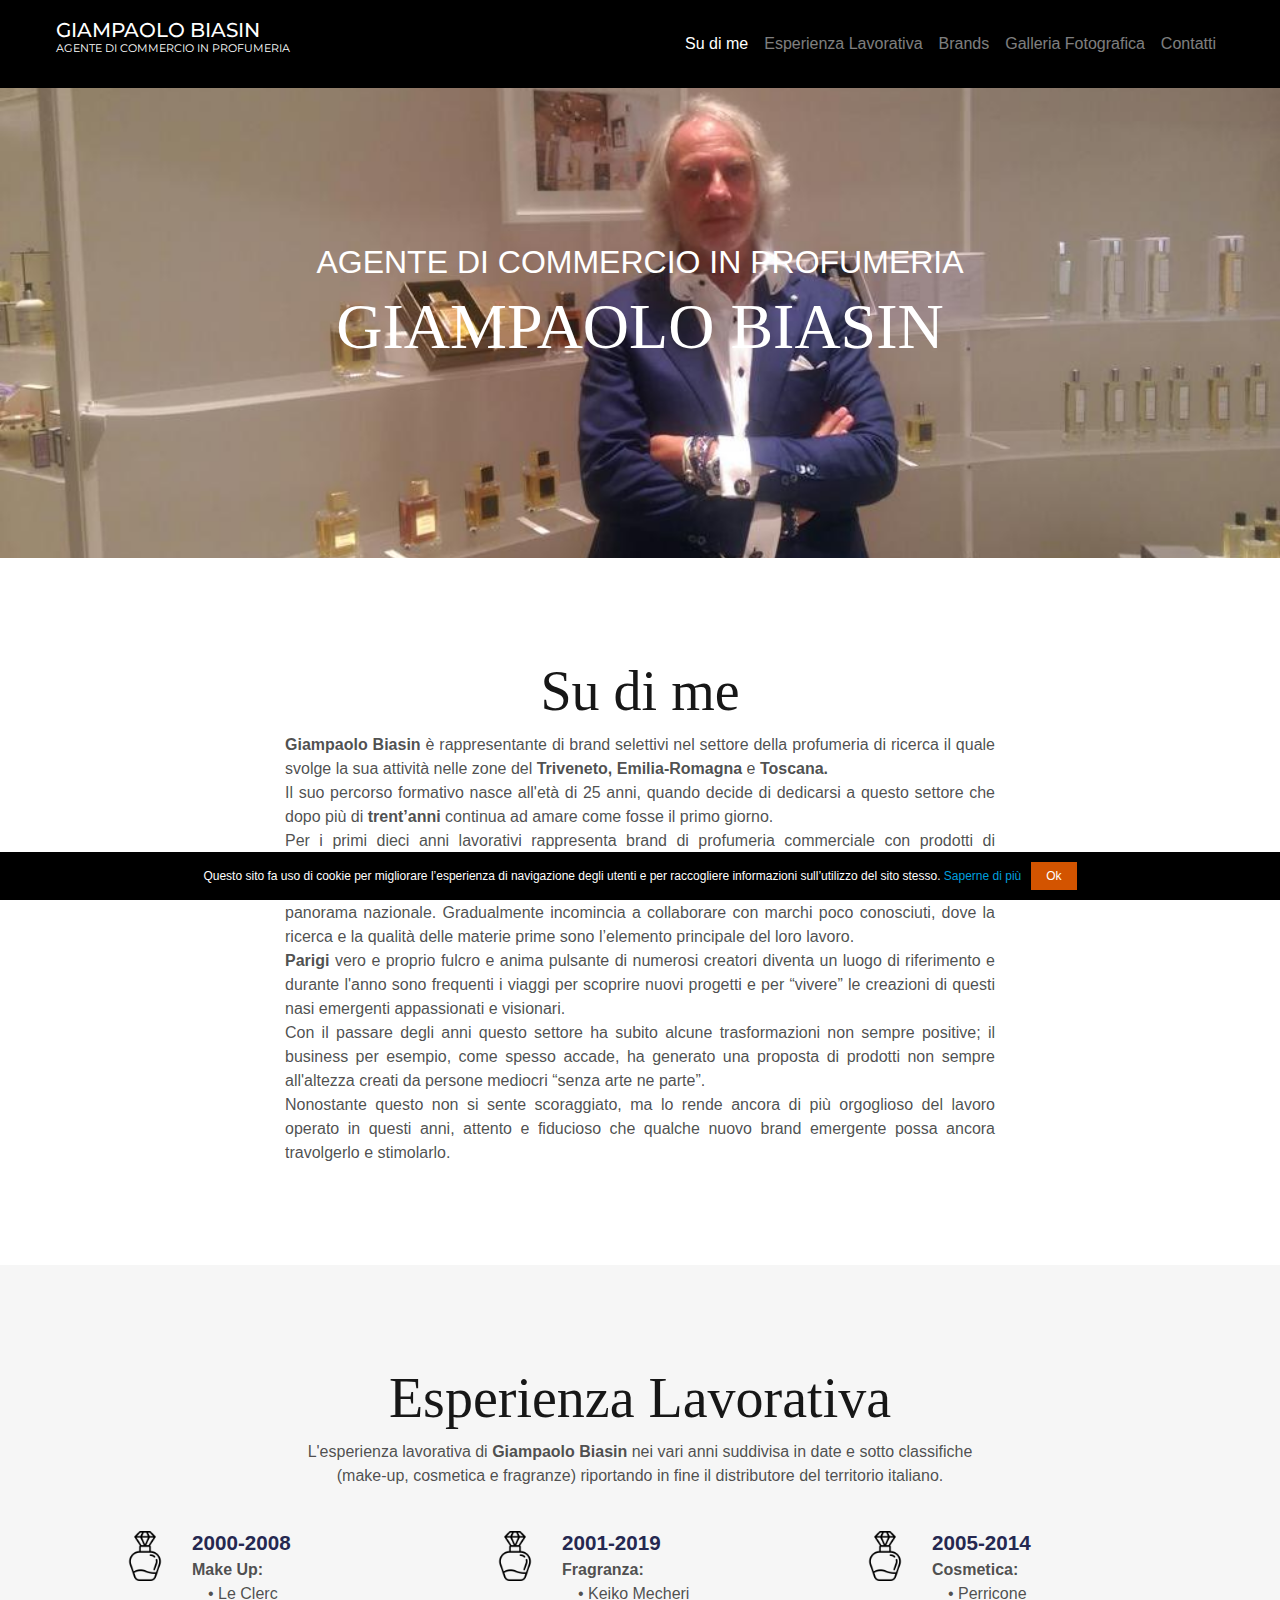
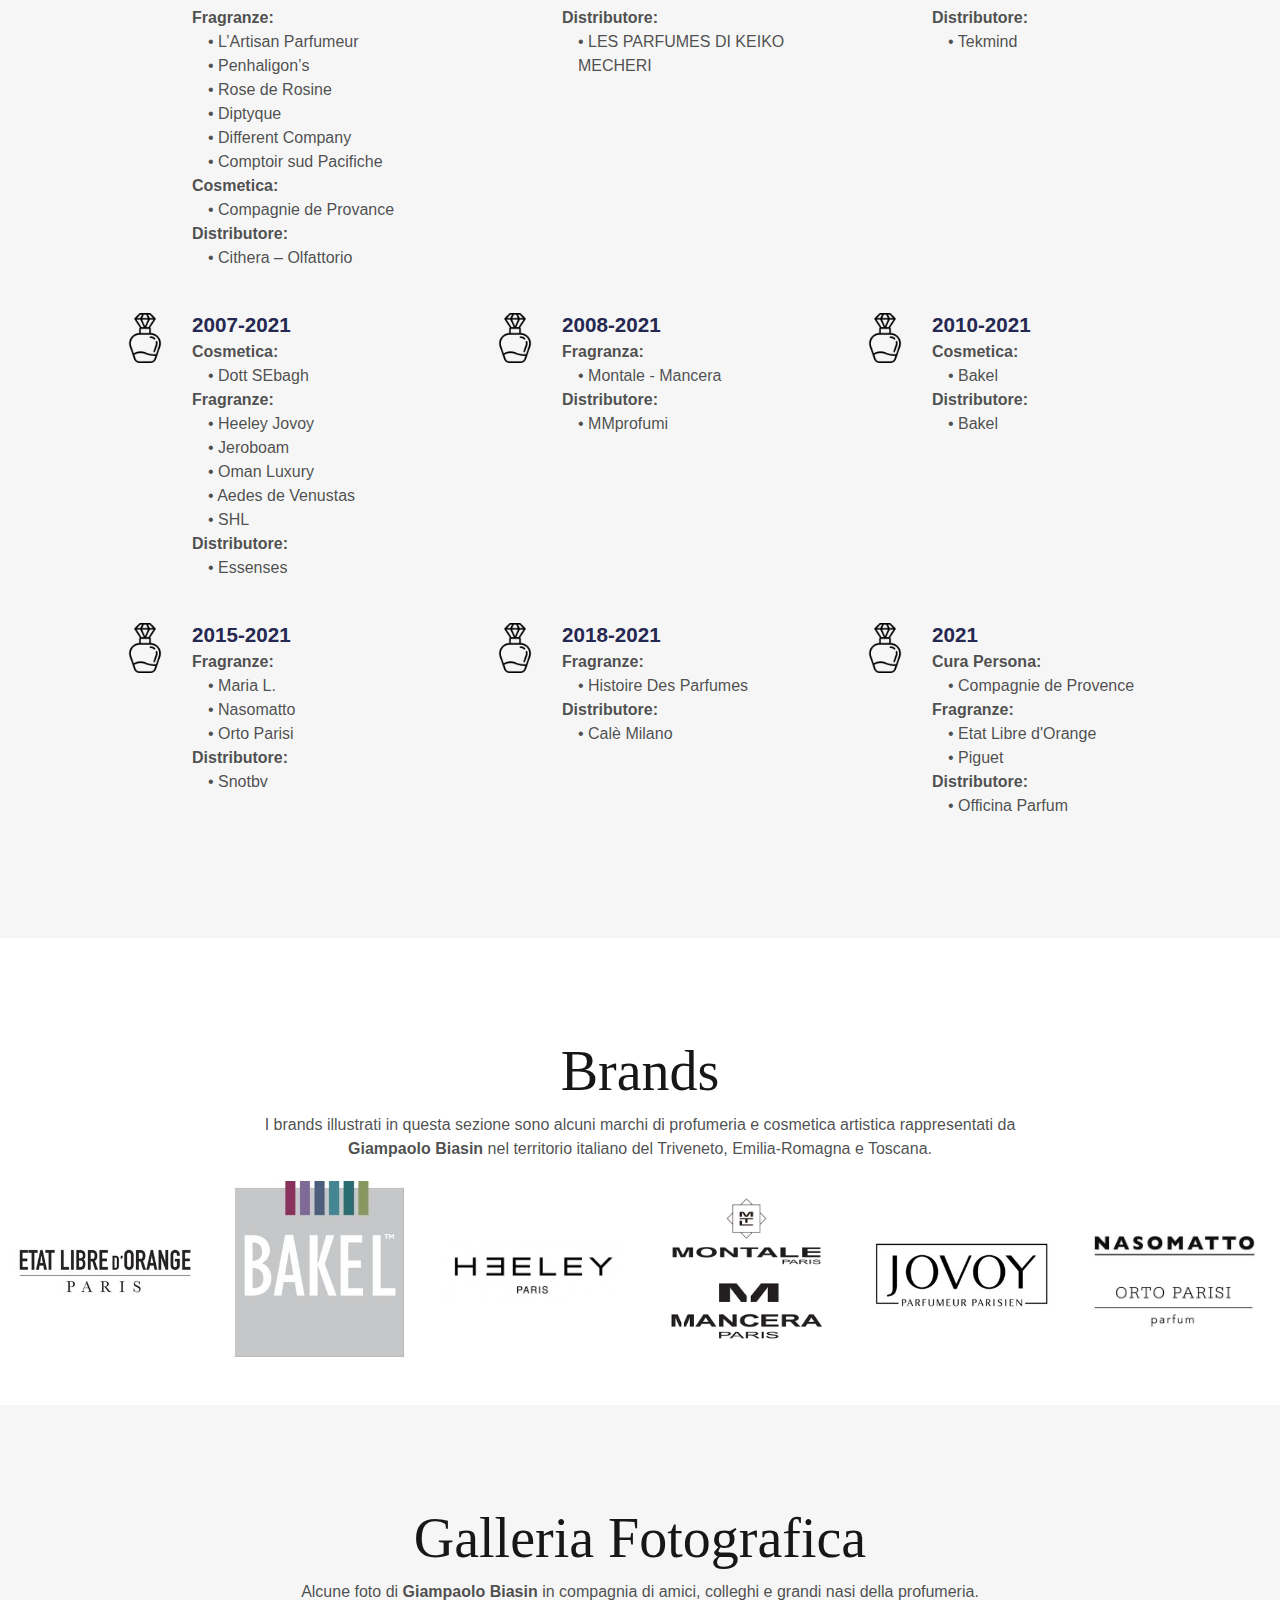
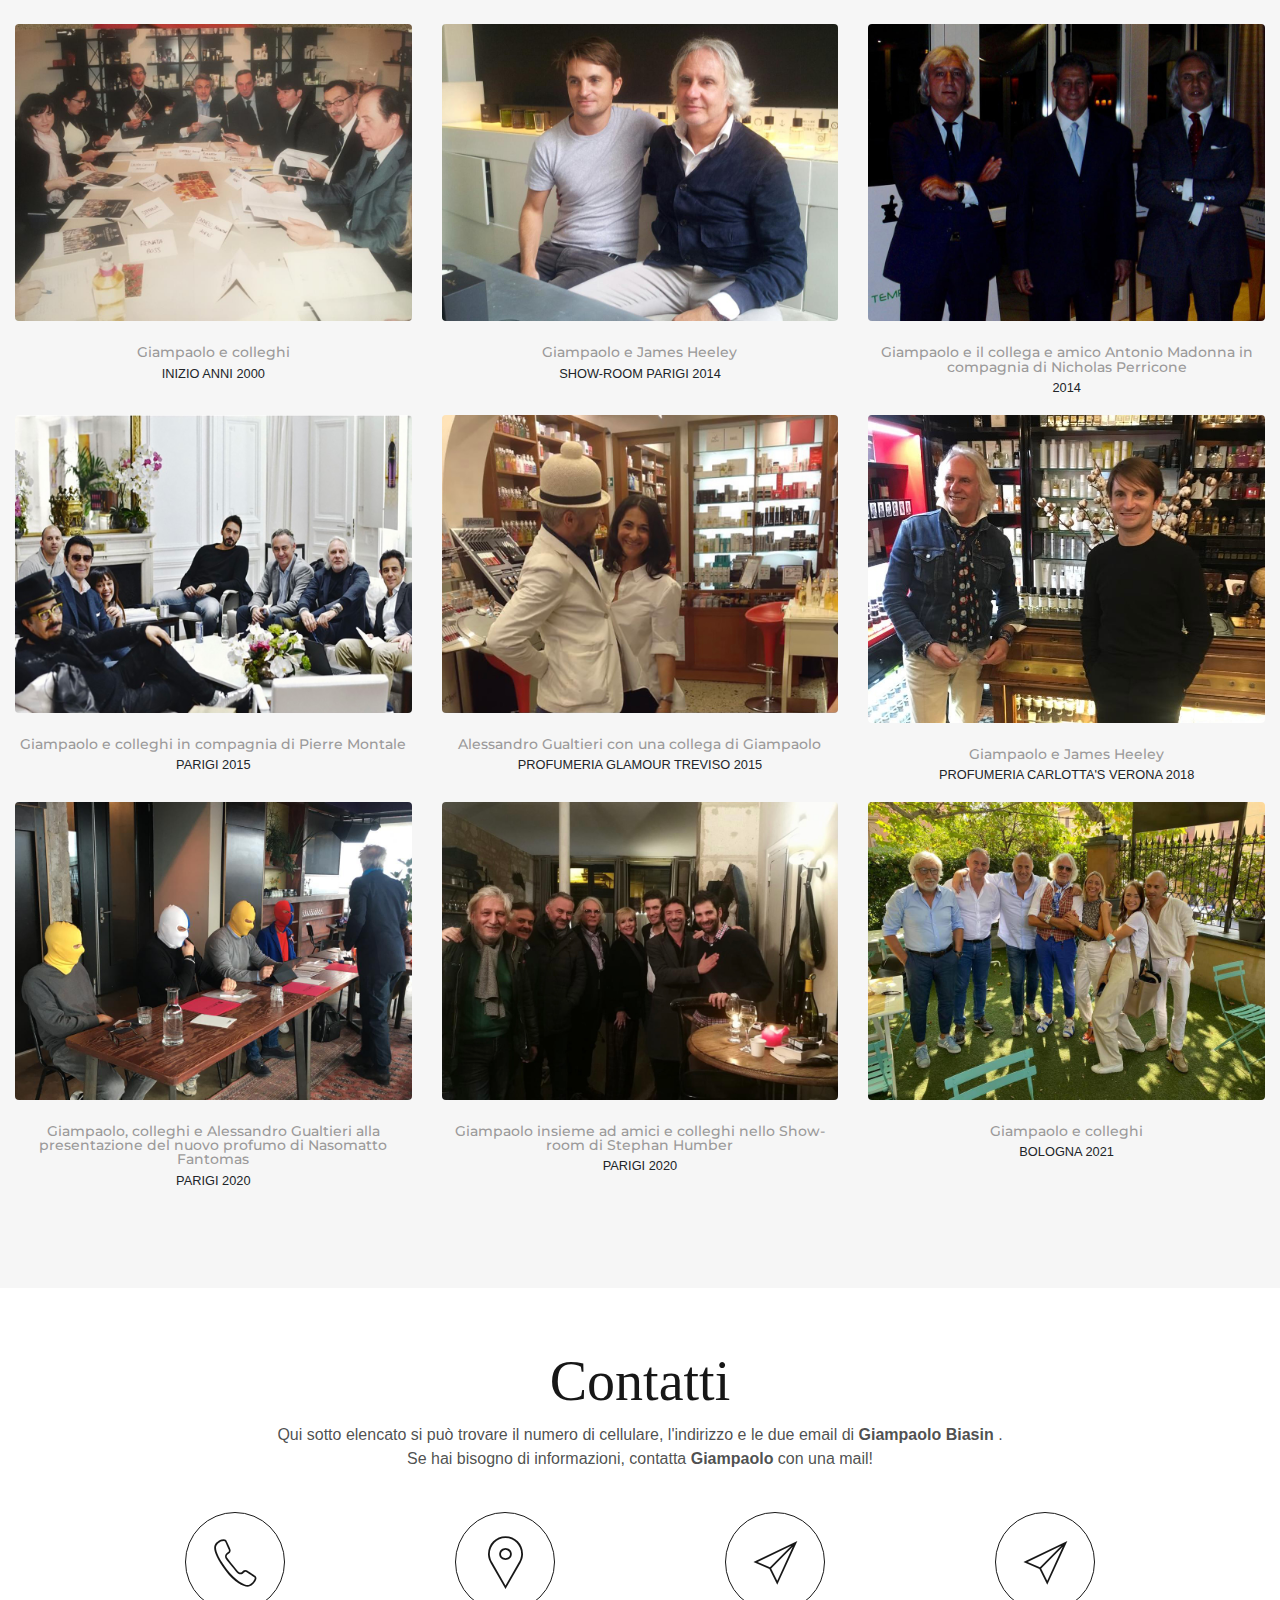
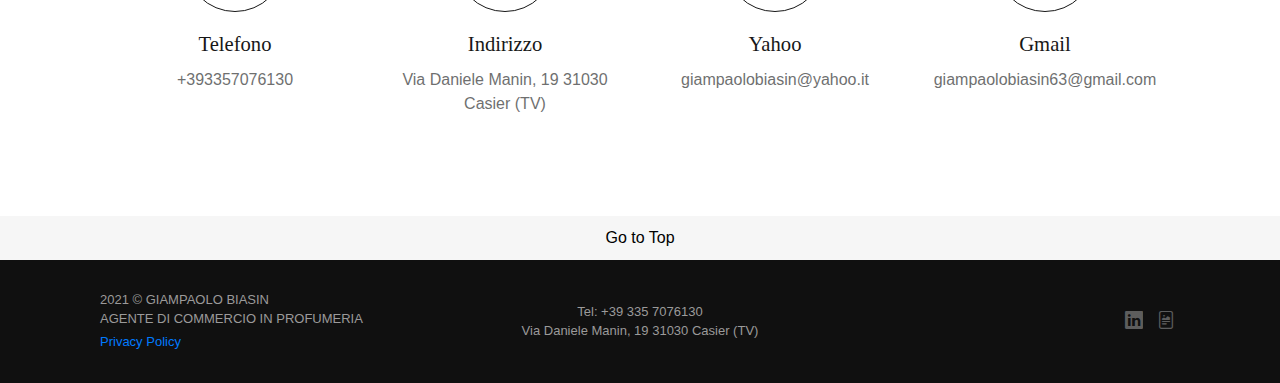
==== commit 41e0a3a7: "Add files via upload" ====
--- a/index.html
+++ b/index.html
@@ -9,6 +9,14 @@
 	<meta name="description" content="Questa è la pagina onepage del sito web costituita da: su di me, esperienza lavorativa, brands, galleria fotografica e contatti del rappresentante di commercio in profumeria Giampaolo Biasin ">
 	<meta name="keywords" content="home page, Giampaolo Biasin, profumeria, rappresentante di commercio">
 	<meta name="author" content="Camilla Biasin">
+
+	<meta property="og:title" content="Giampaolo Biasin Agente di Commercio in Profumeria">
+	<meta property="og:description" content="Questa è la pagina onepage del sito web costituita da: su di me, esperienza lavorativa, brands, galleria fotografica e contatti del rappresentante di commercio in profumeria Giampaolo Biasin.">
+	<meta property="og:image" content="images/perfume.png">
+	<meta property="og:type" content="image video">
+	<meta property="og:url" content="https://camillabiasn.github.io/Giampaolo-Biasin/index.html">
+	<meta property="og:site_name" content="Giampaolo Biasin Agente di Commercio in Profumeria">
+
 	<link rel="shortcut icon" href="images/perfume.png">
 	<link rel="stylesheet" href="CSS/style.css"> 
 	<!-- Bootstrap CSS -->
@@ -20,6 +28,16 @@
 	<script src="https://stackpath.bootstrapcdn.com/bootstrap/4.3.1/js/bootstrap.min.js"></script>
 	<!-- Stoke 7  -->
 	<link rel="stylesheet" href="asset/Icon-font-7-stroke-PIXEDEN-v-1.2.0/pe-icon-7-stroke/css/pe-icon-7-stroke.css">
+
+	<!-- Global site tag (gtag.js) - Google Analytics -->
+<script async src="https://www.googletagmanager.com/gtag/js?id=G-ZX8LN7VG1L"></script>
+<script>
+  window.dataLayer = window.dataLayer || [];
+  function gtag(){dataLayer.push(arguments);}
+  gtag('js', new Date());
+
+  gtag('config', 'G-ZX8LN7VG1L');
+</script>
 
 </head> 
 <body>
@@ -59,7 +77,7 @@
 	<div class="nk-header-title">
 
 		<div class="bg-image bg-image-parallax">
-			<img src="images/sudimefoto.JPG" alt="" class="jarallax-img">
+			<img src="images/sudimefoto.JPG" alt="sudimefoto.JPG" class="jarallax-img">
 			<div class="bg-image-overlay" style="background-color: rgba(12, 12, 12, 0.6);"></div>
 		</div>
 
@@ -725,7 +743,7 @@
 	<div class="brand-nex-prev grey-color">
         <div class="container">
         	<div class="row2 vertical-gap sm-gap align-items-center">
-        	<div class="col-12 order-lg-3 text-lg-center">
+        	<div class="col-12 text-center">
         		<a class="go-to-top" title="go top" href="#top">
 							Go to Top </br>
 				</a>
@@ -743,7 +761,7 @@
 					<div class="col-lg-4 order-lg-3 text-lg-right">
 						<div class="nk-social text-gray-1">
 							<a class="linkedin" title="linkedin link" href="https://it.linkedin.com/in/giampaolo-biasin-053a418b/" target="_blank"><span class="bi bi-linkedin"></span></a>
-							<a class="doc" title="Doc" href="DOC/documentazione.html" target="_blank"><span class="bi bi-file-richtext"></span></a>
+							<a class="doc" title="Doc" href="documentazione.html"><span class="bi bi-file-richtext"></span></a>
 						</div>
 					</div>
 
--- a/CSS/style.css
+++ b/CSS/style.css
@@ -163,7 +163,7 @@
   margin-left: auto;
   font-size: 3.3rem;
   line-height: 110px;
-  color: #252525;
+  color: #171717;
   text-align: center;
   border: 1px solid;
   border-radius: 50%;
@@ -181,7 +181,7 @@
 
 .nk-ibox-5 .nk-ibox-text {
   margin-top: 8px;
-  color: #444444;
+  color: #403F3F;
   opacity: .75;
 }
 
@@ -276,7 +276,6 @@
   font-size: 3.3rem;
   line-height: 50px;
   text-align: center;
-  color: blue;
 }
 
 .nk-ibox-1 .nk-ibox-cont {
@@ -302,7 +301,7 @@
 }
 
 .grey-color{
-	background-color: #f6f6f6
+	background-color: #f6f6f6;
 }
 
 .nk-box-4, .nk-box-rounded-4 {
@@ -373,7 +372,7 @@
   z-index: 1;
 }
 .text-gray-1 {
-  color: #fafafa !important;
+  color: #D0D0D0 !important;
 }
 
 .nk-footer .nk-footer-cont-md {
@@ -398,6 +397,10 @@
 
 ul {
   list-style: none;
+}
+
+.style-yes {
+  list-style: circle;
 }
 
 .bi-linkedin:hover , .linkedin:hover {
@@ -483,7 +486,7 @@
 }
 
 .book:hover .text-4 {
-  color: #003cee8a;
+  color: #252850;
   opacity: 1;
   transition: .4s;
   -webkit-transition: .4s;
@@ -499,9 +502,8 @@
   font-family: "Montserrat", sans-serif;
   font-weight: 500;
   line-height: 1.0;
-  color: #171717;
   font-size: 0.9rem;
-   color:#35353578;
+   color:#9B9A9A;
 }
 
 .text_didascalia{
@@ -535,7 +537,7 @@
 }
 
 .nk-social-sitoweb:hover {
-  color: blue;
+  color: #252850;
   opacity: 1;
   transition: .4s;
   -webkit-transition: .4s;
@@ -559,7 +561,7 @@
 .next, .prev {
     min-width: 190px;
     text-decoration: none;
-    color: #020202 !important;
+    color: #000000 !important;
 }
 
 
@@ -687,3 +689,38 @@
 .lightbox-target:target a.lightbox-close {
 top: 0px;
 }
+
+/* Pagina Doc */
+
+.sfondo-body{
+  background: linear-gradient(rgba(255,255,255,.9), rgba(255,255,255,.9)), url('sfondo-profumo.jpg') fixed ;
+  background-repeat: no-repeat;
+  background-position: center;
+}
+
+
+.main-title-border::after, .main-title-border::before {
+    display: inline-block;
+    margin-top: -7px;
+    vertical-align: middle;
+    content: "";
+    background-color: #d0d0d0;
+    width: 30px;
+    height: 1px;
+}
+
+.doc-prof-size{
+  height: 20px;
+}
+
+.color-blue{
+  color: #252850;
+}
+
+.image-page-doc{
+  width: 60%
+}
+
+.image-page-doc2{
+  width: 80%
+}
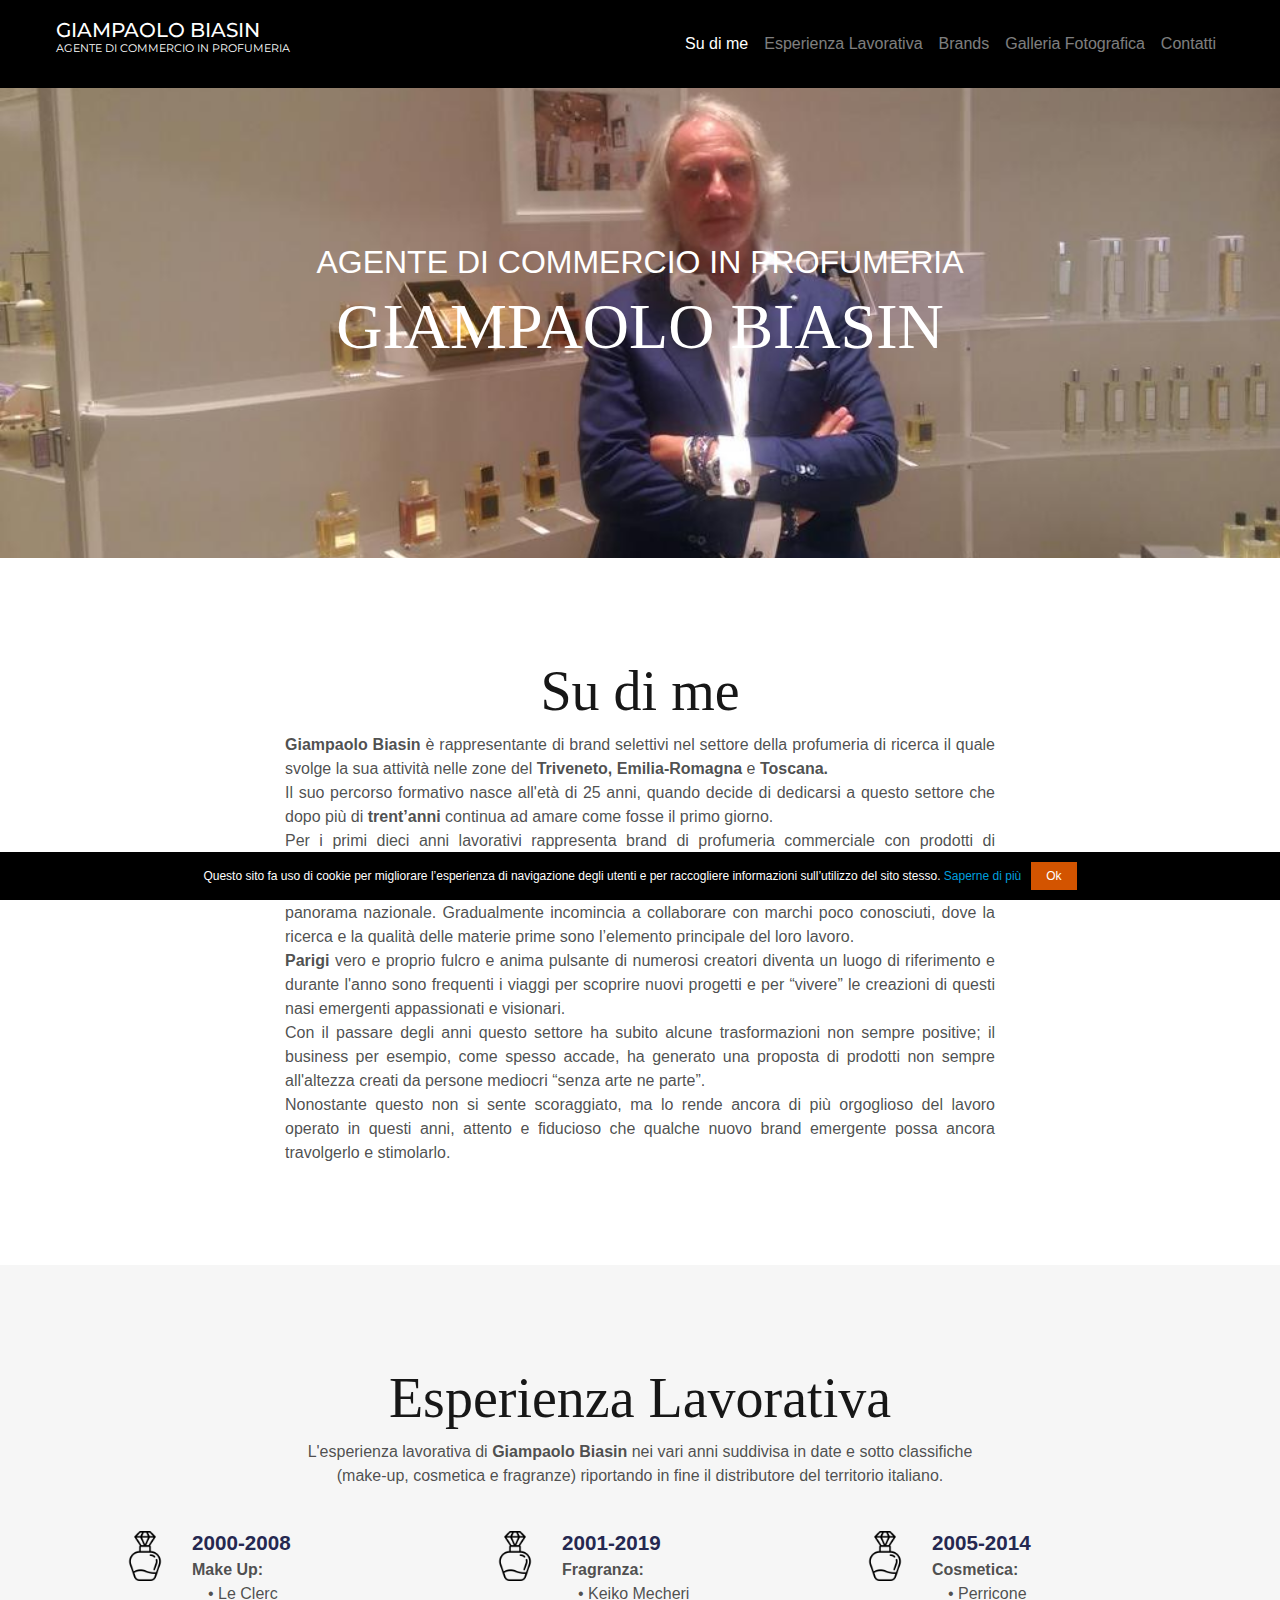
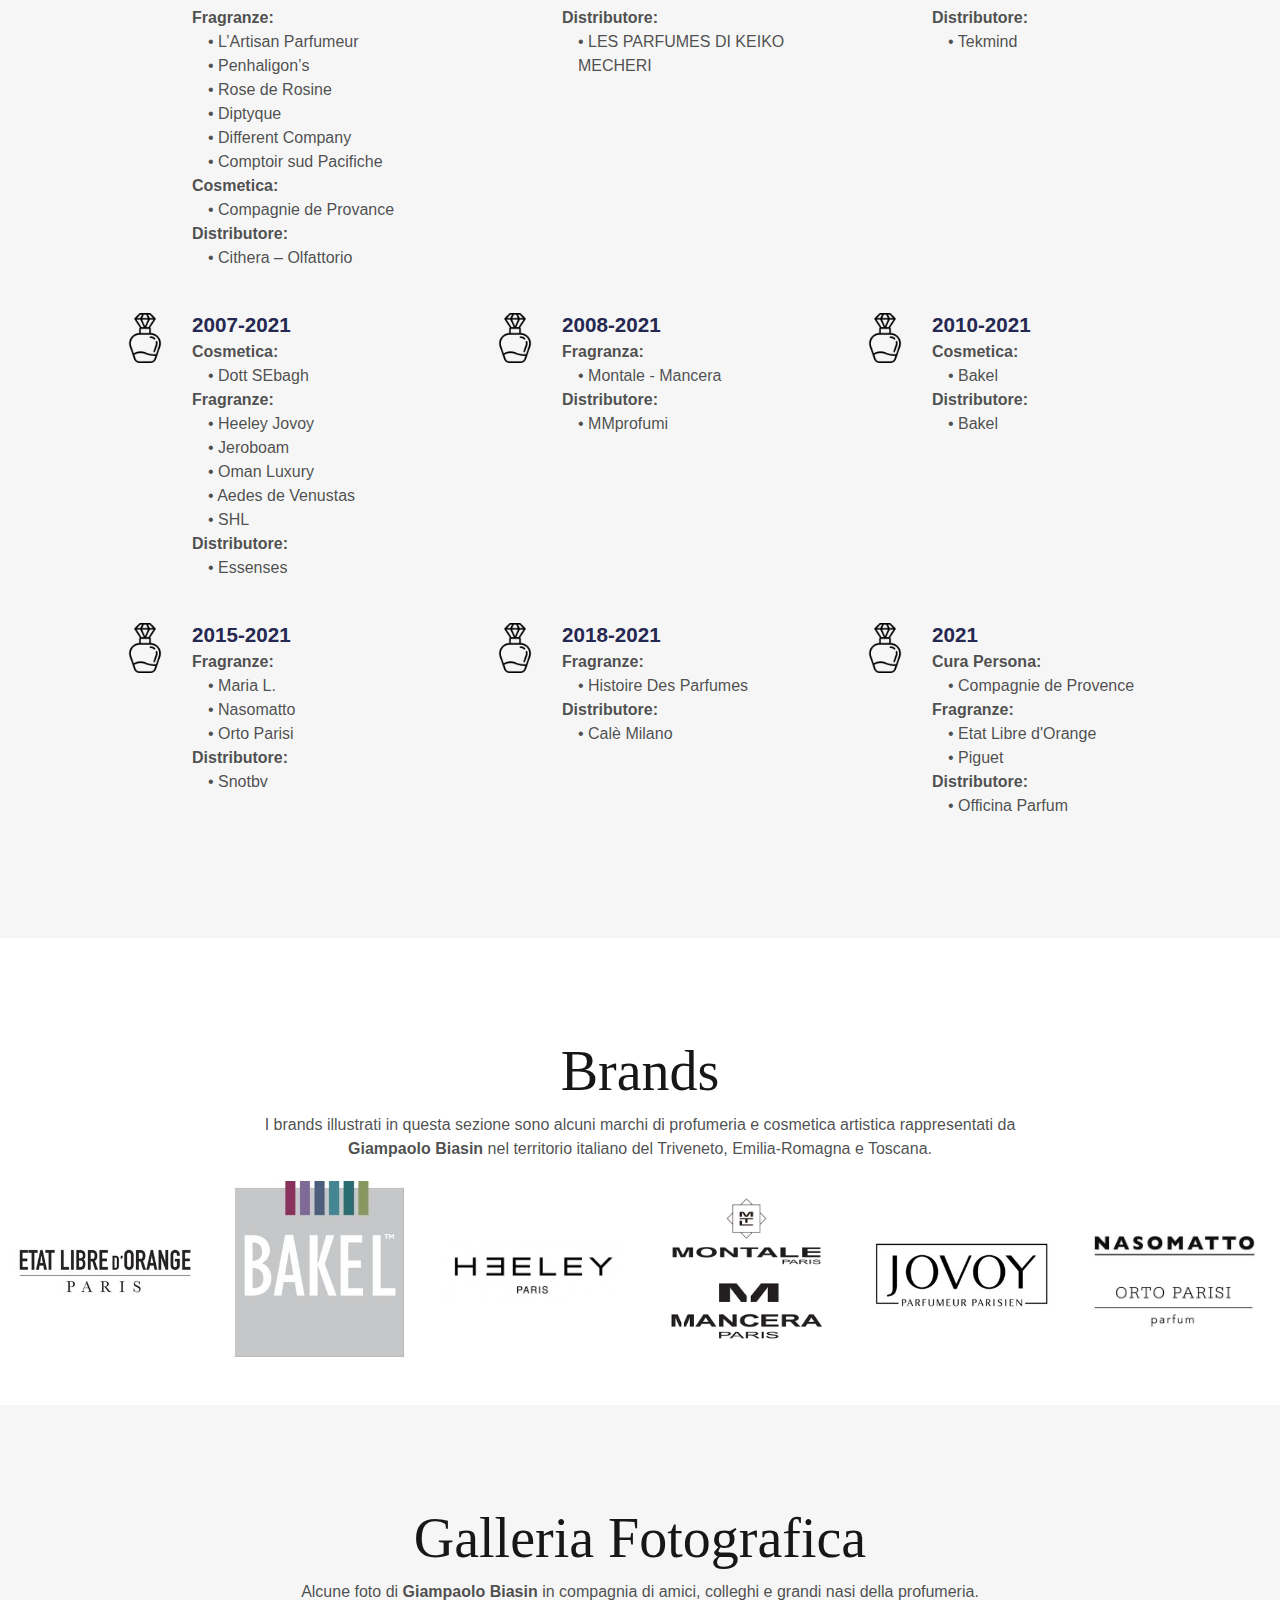
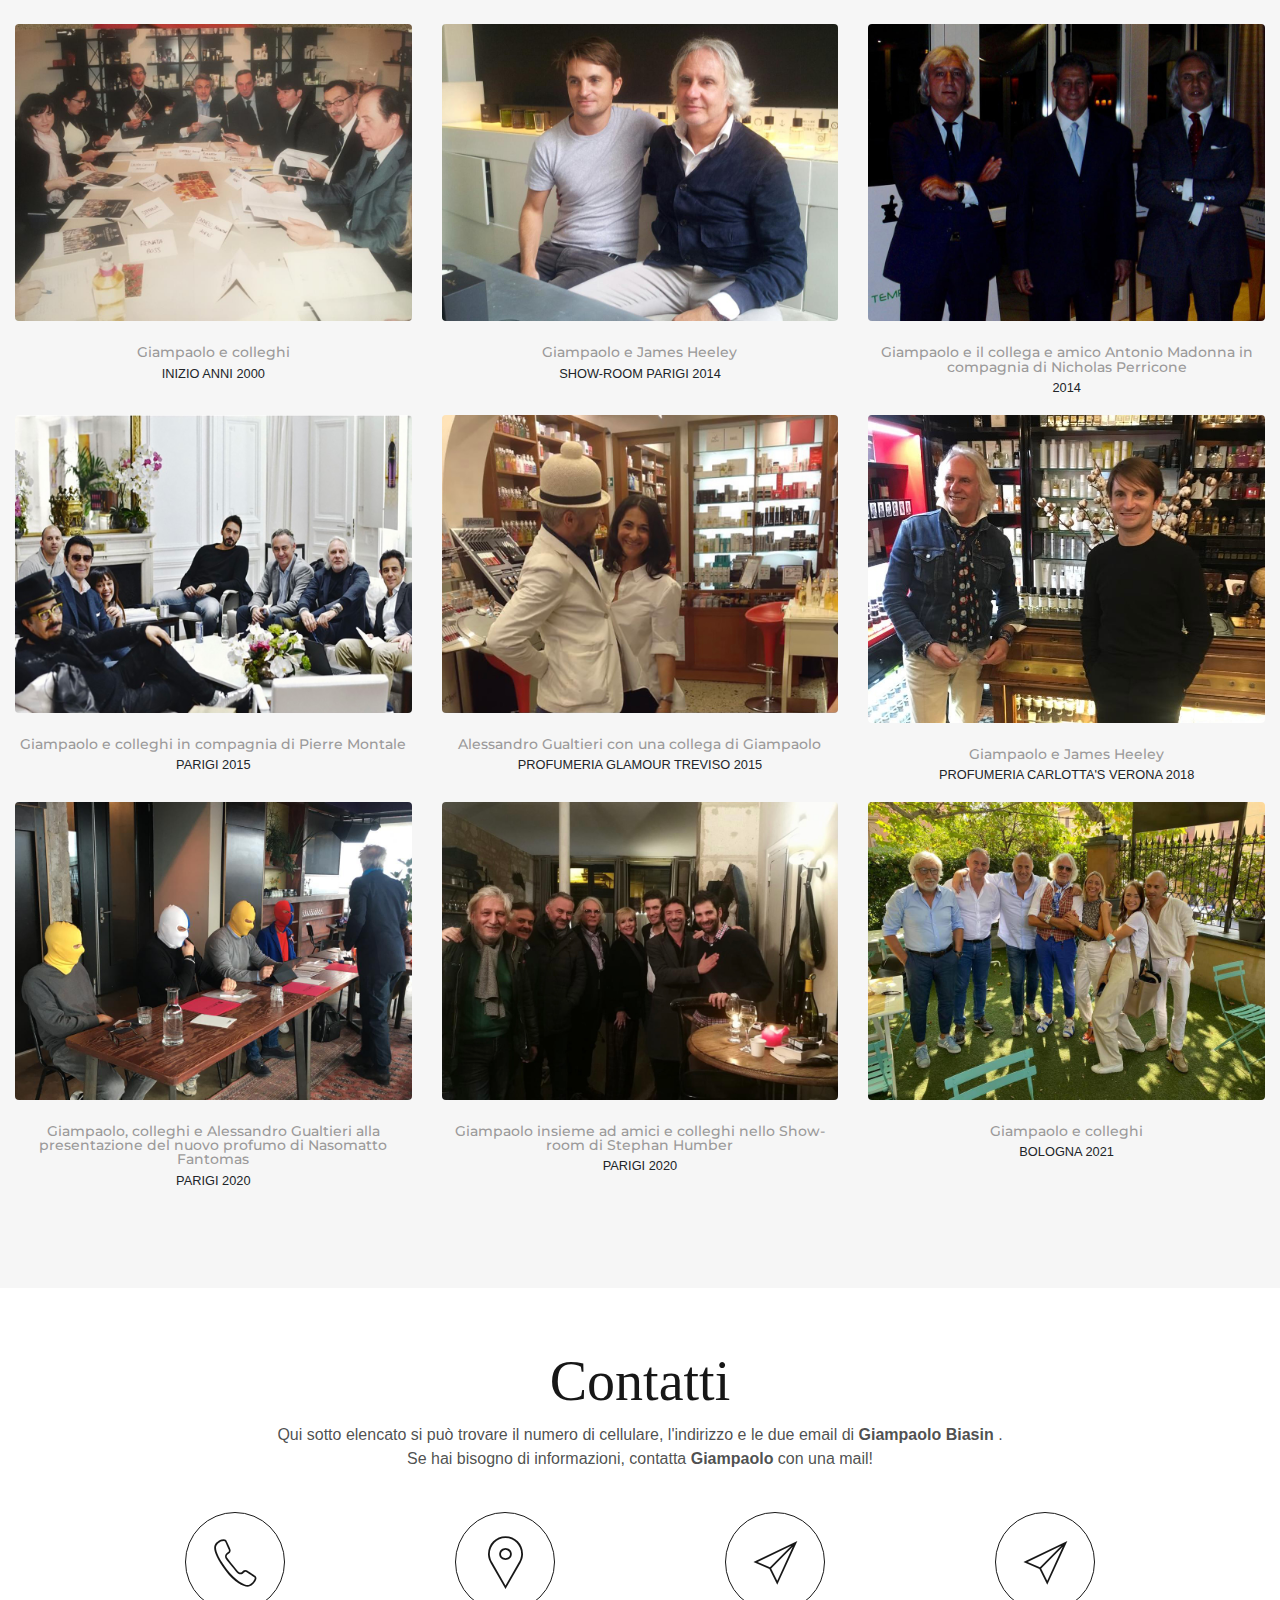
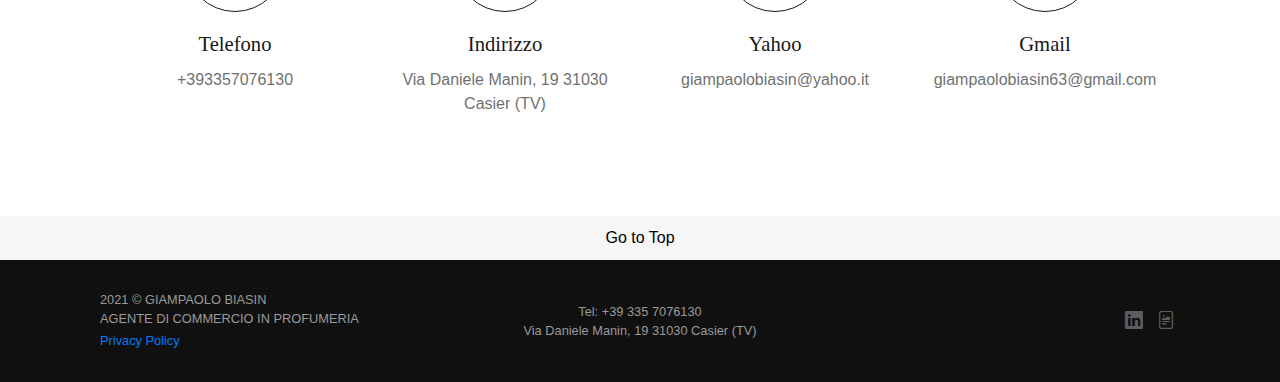
==== commit 00306c21: "Add files via upload" ====
--- a/index.html
+++ b/index.html
@@ -4,9 +4,11 @@
 <head> 
 	<link rel="preconnect" href="https://fonts.gstatic.com"> 
 	<link href="https://fonts.googleapis.com/css2?family=Inter:wght@100&display=swap" rel="stylesheet"> 
-	<meta charset= "utf-8"> 
-	<title>Giampaolo Biasin Agente di Commercio in Profumeria</title>
-	<meta name="description" content="Questa è la pagina onepage del sito web costituita da: su di me, esperienza lavorativa, brands, galleria fotografica e contatti del rappresentante di commercio in profumeria Giampaolo Biasin ">
+	<meta charset= "utf-8">
+	<meta name="viewport" content="width=device-width, initial-scale=1">
+	<title>Giampaolo Biasin Agente di Commercio in Profumeria | Home</title>
+	<meta name="description" content="Giampaolo Biasin è rappresentante di brand selettivi nel settore della profumeria di ricerca il quale svolge la sua attività nelle zone del Triveneto, Emilia-Romagna e Toscana.
+	Il suo percorso formativo nasce all'età di 25 anni, quando decide di dedicarsi a questo settore che dopo più di trent’anni continua ad amare come fosse il primo giorno.">
 	<meta name="keywords" content="home page, Giampaolo Biasin, profumeria, rappresentante di commercio">
 	<meta name="author" content="Camilla Biasin">
 
--- a/CSS/style.css
+++ b/CSS/style.css
@@ -108,7 +108,7 @@
 
 .text {
   color: black;
-  font-size: 20px;
+  font-size: 1rem;
   position: absolute;
   top: 50%;
   left: 50%;
@@ -353,7 +353,7 @@
 /* footer */
 .contatti{
   color: #9b9a9a;
-  font-size: 13px;
+  font-size: 0.8rem;
   margin-bottom: 0
 }
 
@@ -438,7 +438,7 @@
 }
 
 .Privacy {
-  font-size: 13px;
+  font-size: 0.8rem;
   margin-bottom: 0;
 }
 
@@ -694,8 +694,7 @@
 
 .sfondo-body{
   background: linear-gradient(rgba(255,255,255,.9), rgba(255,255,255,.9)), url('sfondo-profumo.jpg') fixed ;
-  background-repeat: no-repeat;
-  background-position: center;
+  background-position: top center;
 }
 
 
@@ -718,9 +717,9 @@
 }
 
 .image-page-doc{
-  width: 60%
+  width: 80%
 }
 
 .image-page-doc2{
-  width: 80%
-}
+  width: 100%
+}
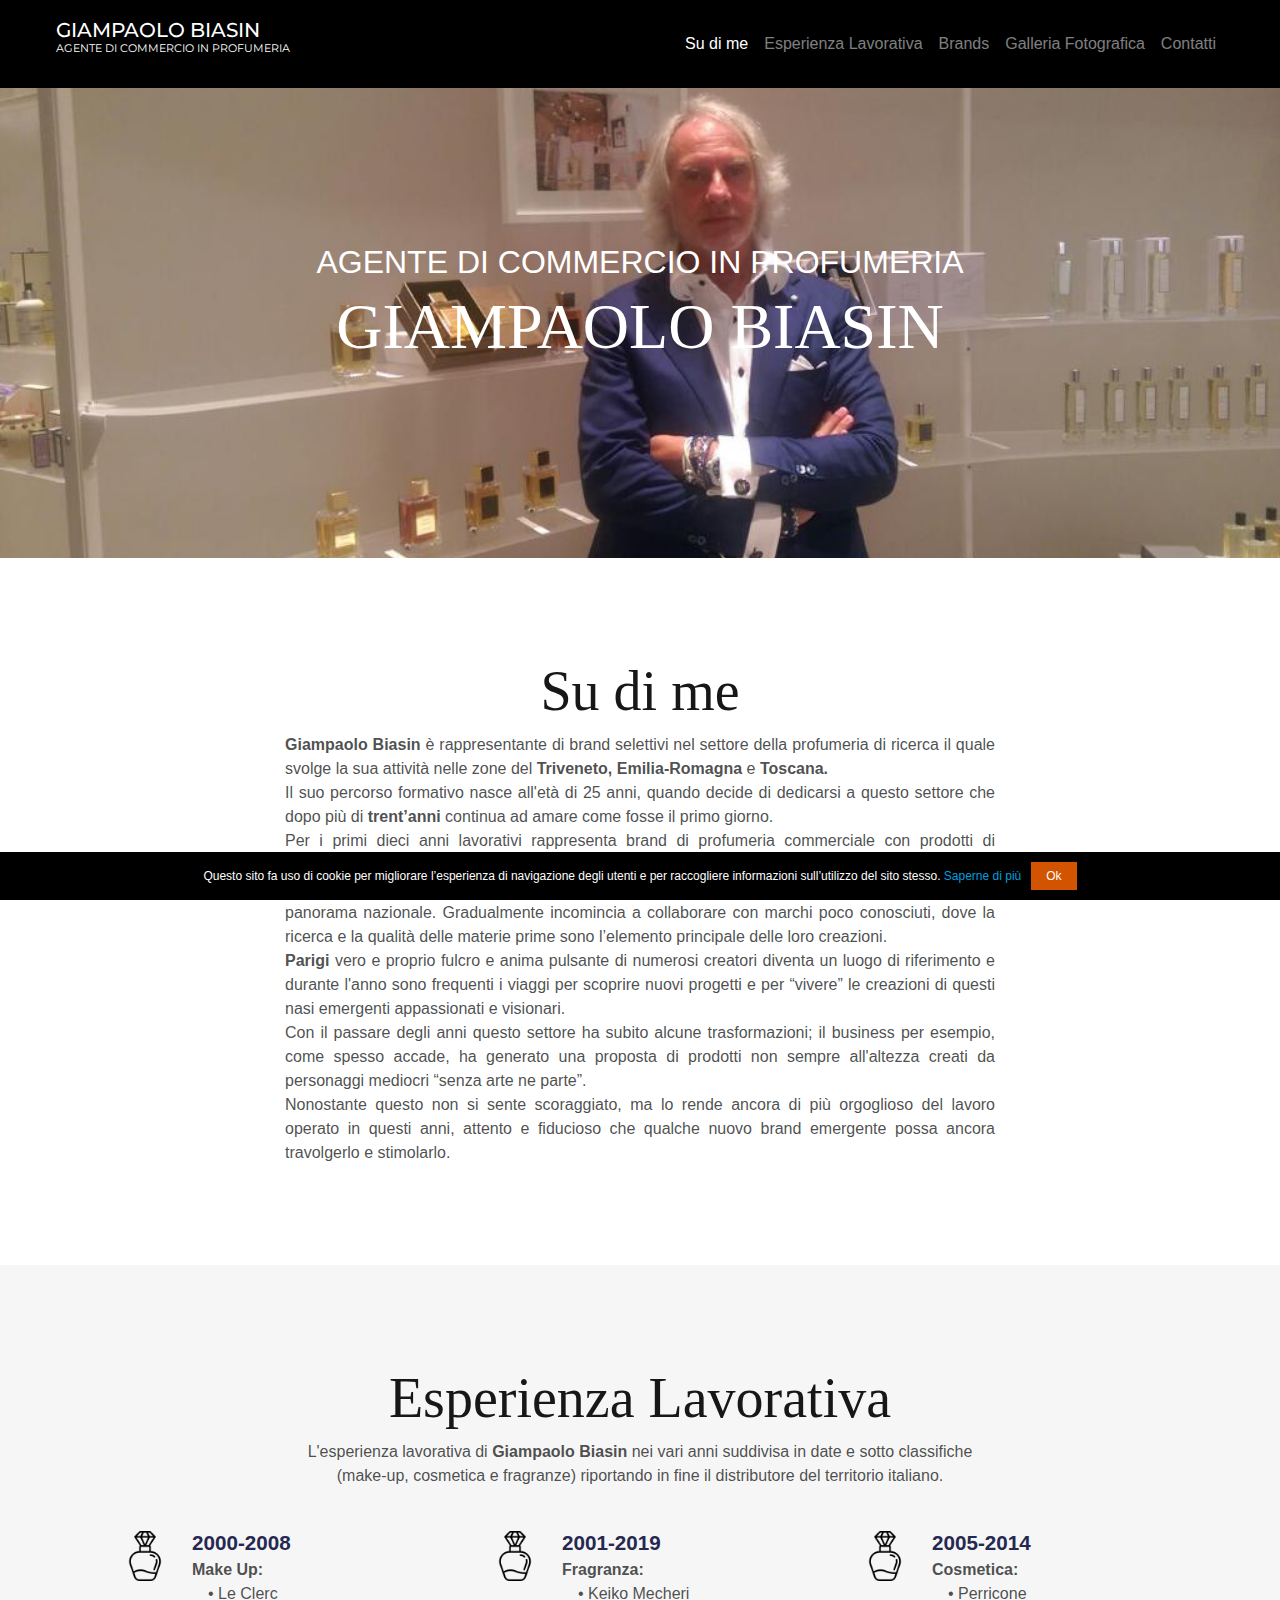
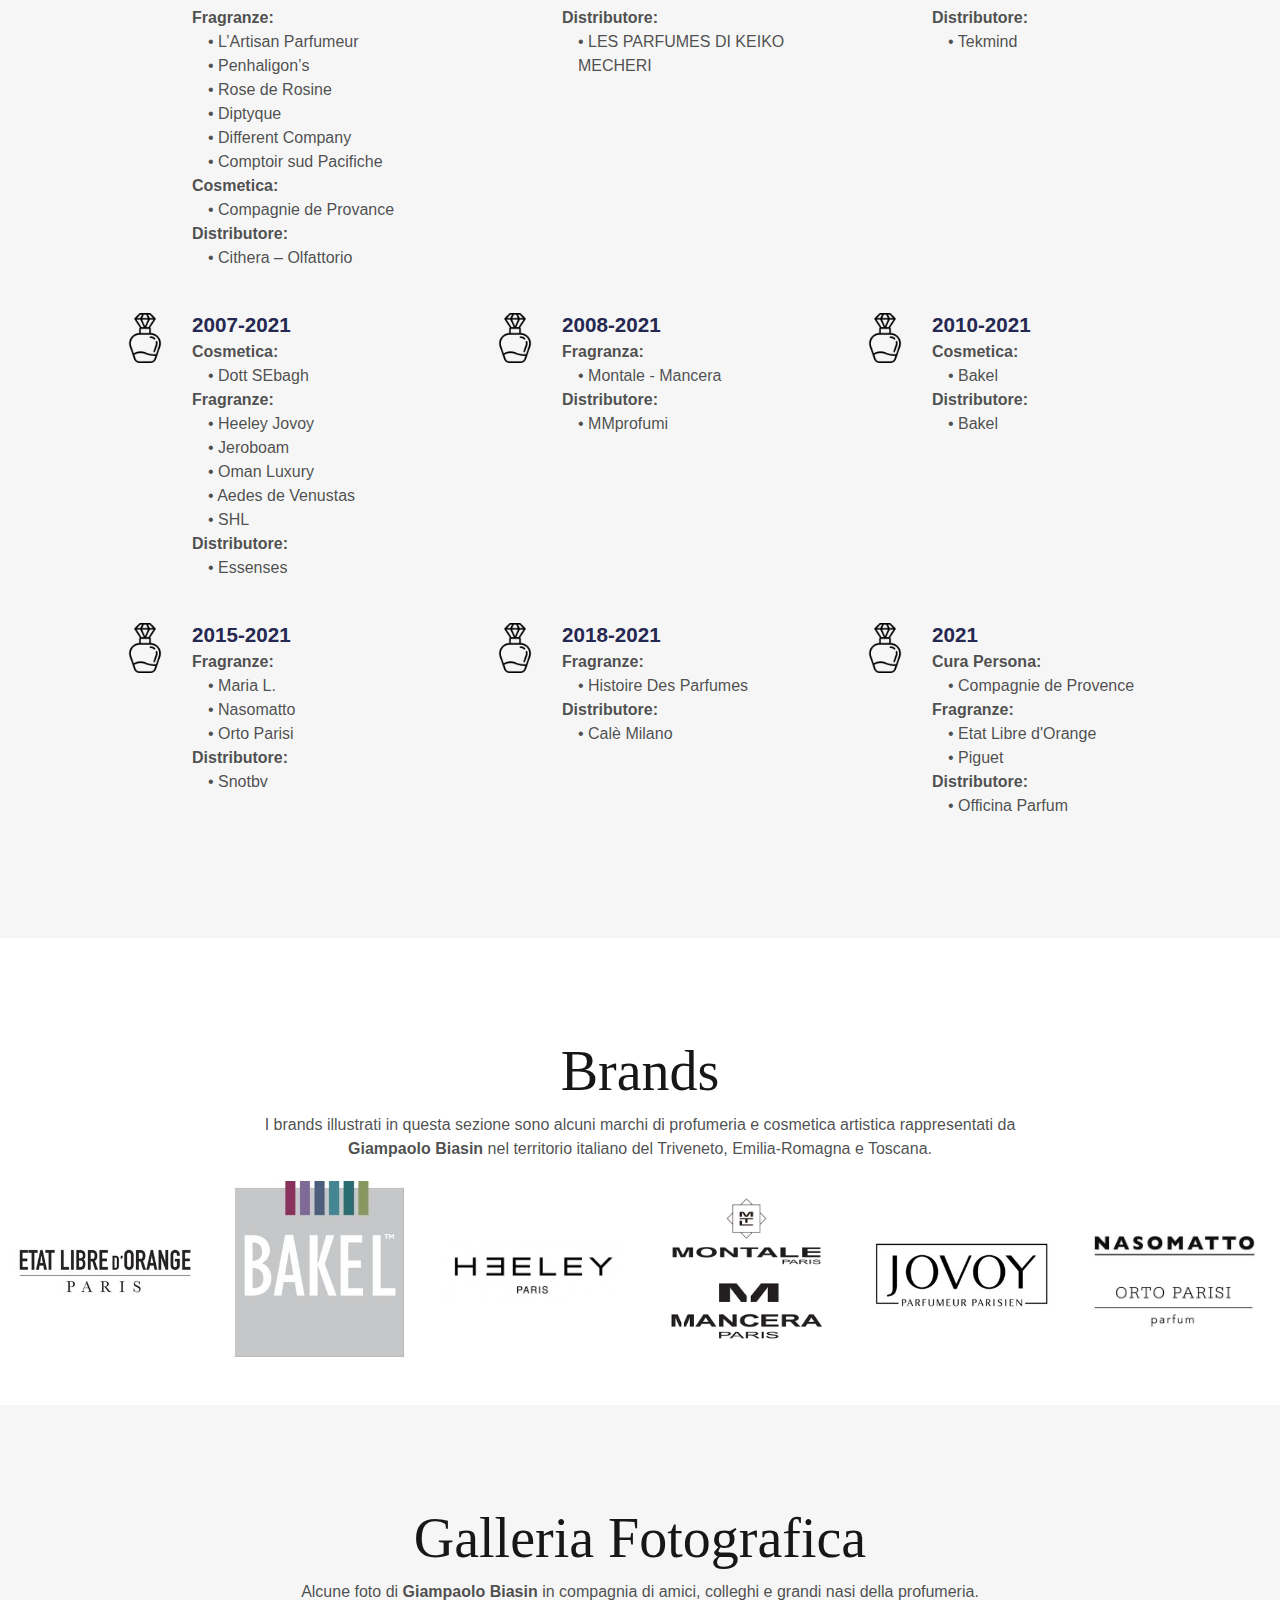
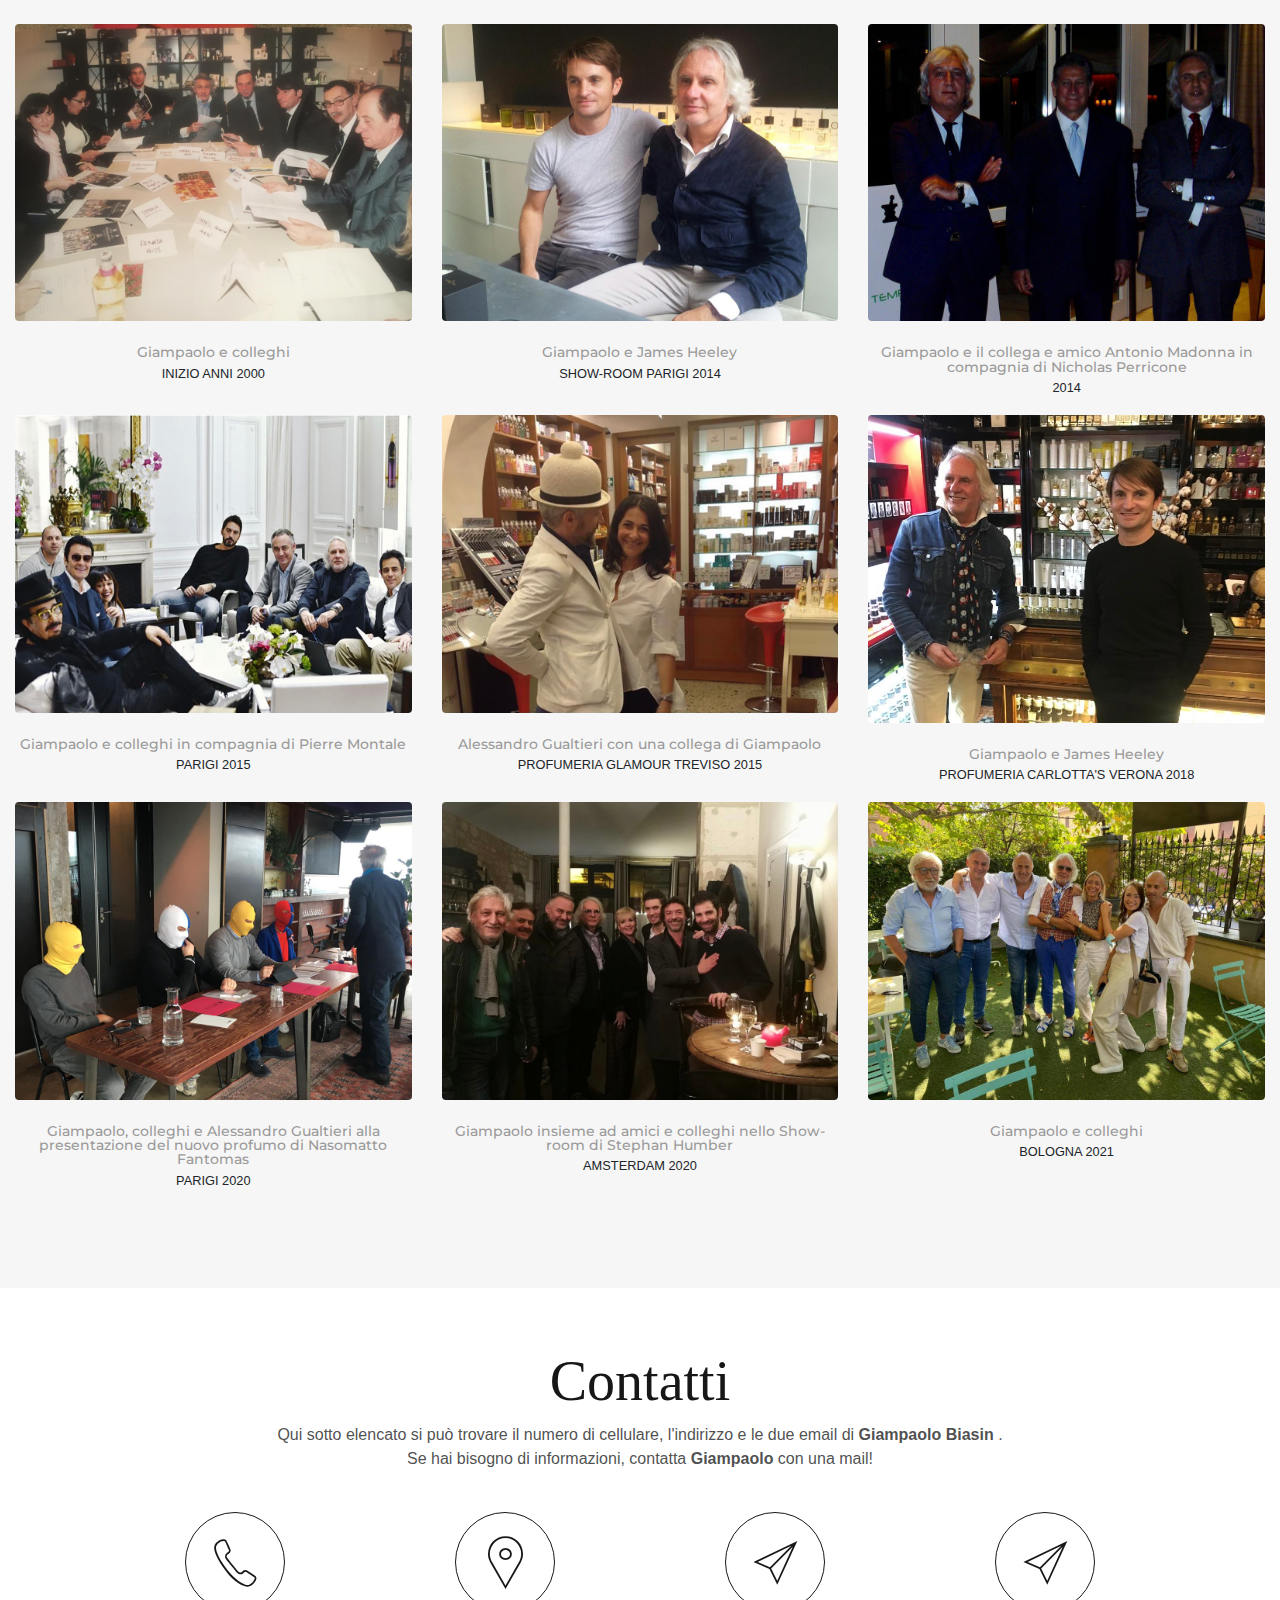
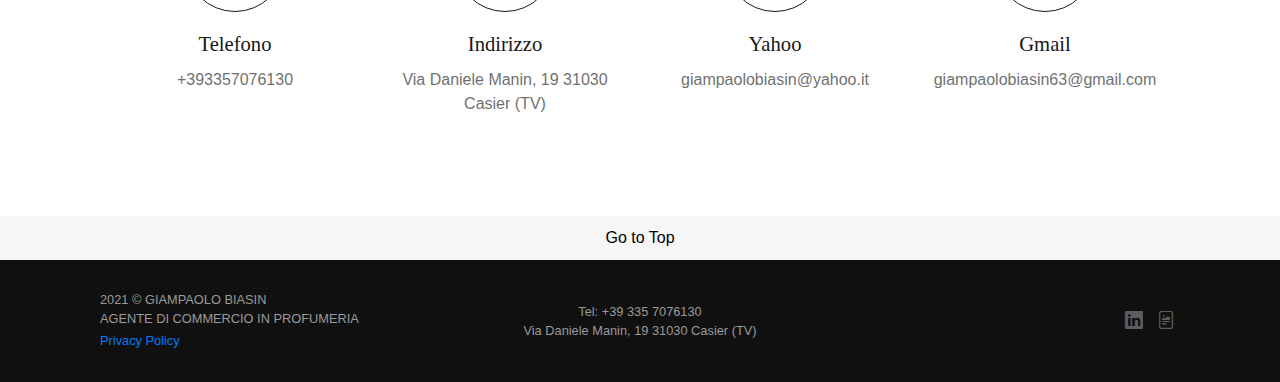
==== commit 6020b2fe: "Add files via upload" ====
--- a/index.html
+++ b/index.html
@@ -13,7 +13,8 @@
 	<meta name="author" content="Camilla Biasin">
 
 	<meta property="og:title" content="Giampaolo Biasin Agente di Commercio in Profumeria">
-	<meta property="og:description" content="Questa è la pagina onepage del sito web costituita da: su di me, esperienza lavorativa, brands, galleria fotografica e contatti del rappresentante di commercio in profumeria Giampaolo Biasin.">
+	<meta property="og:description" content="Giampaolo Biasin è rappresentante di brand selettivi nel settore della profumeria di ricerca il quale svolge la sua attività nelle zone del Triveneto, Emilia-Romagna e Toscana.
+	Il suo percorso formativo nasce all'età di 25 anni, quando decide di dedicarsi a questo settore che dopo più di trent’anni continua ad amare come fosse il primo giorno.">
 	<meta property="og:image" content="images/perfume.png">
 	<meta property="og:type" content="image video">
 	<meta property="og:url" content="https://camillabiasn.github.io/Giampaolo-Biasin/index.html">
@@ -117,9 +118,9 @@
 					<div class="text-justify text-gray">
 						<b> Giampaolo Biasin </b> è rappresentante di brand selettivi nel settore della profumeria di ricerca il quale svolge la sua attività nelle zone del <b> Triveneto, Emilia-Romagna </b> e <b> Toscana. </b> <br> 
 						Il suo percorso formativo nasce all'età di 25 anni, quando decide di dedicarsi a questo settore che dopo più di <b> trent’anni </b> continua ad amare come fosse il primo giorno. <br> 
-						Per i primi dieci anni lavorativi rappresenta brand di profumeria commerciale con prodotti di cosmesi, make up e fragranze. Nel frattempo in <b> Italia </b> sta nascendo un nuovo mercato: <b> la profumeria di nicchia. </b> È un amore a "prima vista" che lo porta ad essere uno dei precursori nel panorama nazionale. Gradualmente incomincia a collaborare con marchi poco conosciuti, dove la ricerca e la qualità delle materie prime sono l’elemento principale del loro lavoro. <br>
+						Per i primi dieci anni lavorativi rappresenta brand di profumeria commerciale con prodotti di cosmesi, make up e fragranze. Nel frattempo in <b> Italia </b> sta nascendo un nuovo mercato: <b> la profumeria di nicchia. </b> È un amore a "prima vista" che lo porta ad essere uno dei precursori nel panorama nazionale. Gradualmente incomincia a collaborare con marchi poco conosciuti, dove la ricerca e la qualità delle materie prime sono l’elemento principale delle loro creazioni. <br>
 						<b> Parigi </b> vero e proprio fulcro e anima pulsante di numerosi creatori diventa un luogo di riferimento e durante l'anno sono frequenti i viaggi per scoprire nuovi progetti e per “vivere” le creazioni di questi nasi emergenti appassionati e visionari. <br> 
-						Con il passare degli anni questo settore ha subito alcune trasformazioni non sempre positive; il business per esempio, come spesso accade, ha generato una proposta di prodotti  non sempre all'altezza creati da persone mediocri “senza arte ne parte”. <br> 
+						Con il passare degli anni questo settore ha subito alcune trasformazioni; il business per esempio, come spesso accade, ha generato una proposta di prodotti  non sempre all'altezza creati da personaggi mediocri “senza arte ne parte”. <br> 
 						Nonostante questo non si sente scoraggiato, ma lo rende ancora di più orgoglioso del lavoro operato in questi anni, attento e fiducioso che qualche nuovo brand emergente possa ancora travolgerlo e stimolarlo.
 					</div>
 				</div>
@@ -590,7 +591,7 @@
 							</a>
 						</div>
 						<h5 class="text-center text-4"> Giampaolo insieme ad amici e colleghi nello Show-room di Stephan Humber</h5>
-						<h6 class="text-center text_didascalia">Parigi 2020</h6>
+						<h6 class="text-center text_didascalia">Amsterdam 2020</h6>
 					</div>
 				</div>
 
